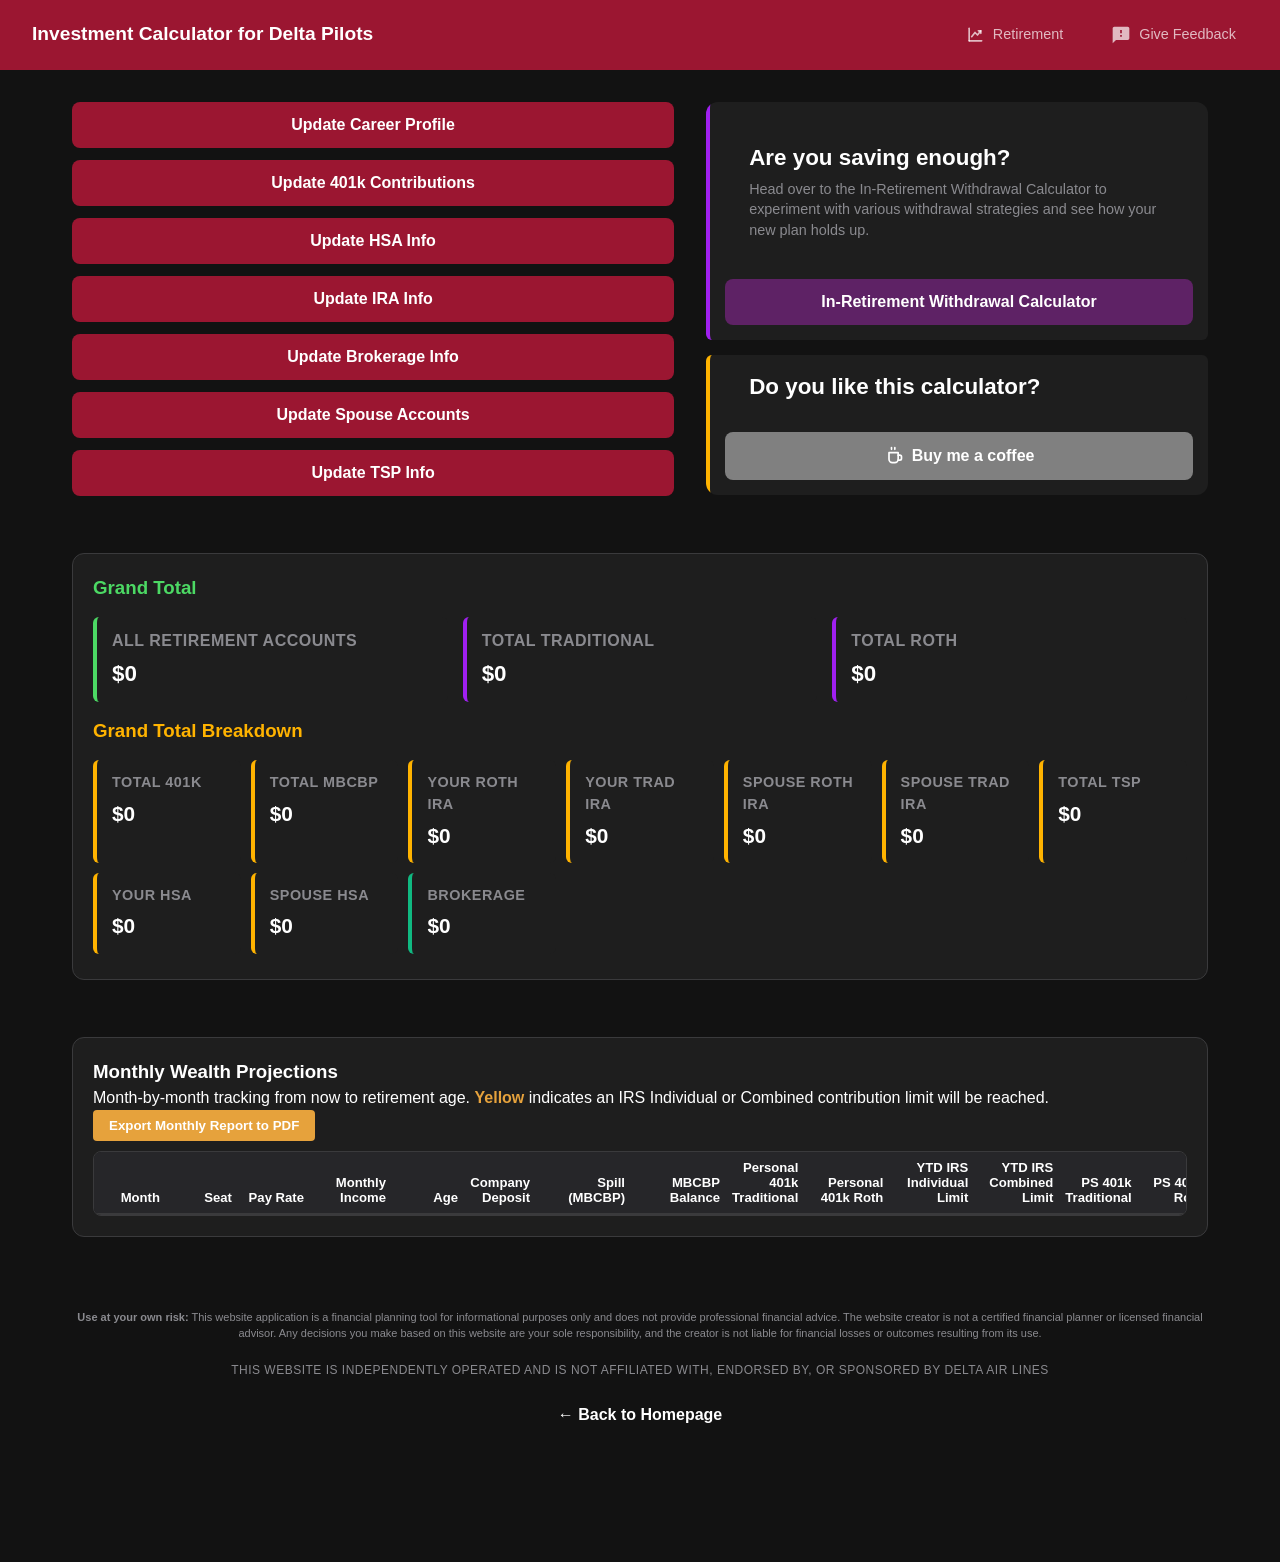
==== app.html @ 28e49094 "Add files via upload" ====
<!DOCTYPE html>
<!--When new year limits need updating, search "new year update" to find blocks needing the update-->
<html lang="en">
<head>
    <meta charset="UTF-8">
    <meta name="viewport" content="width=device-width, initial-scale=1.0">
    <title>Pilot Wealth Tool</title>
    <link rel="stylesheet" href="style.css">
    <link rel="manifest" href="manifest.json">
</head>
<body class="app-body">

    <!-- Top Navigation Bar -->
    <header class="top-nav">
        <div class="brand">Investment Calculator for Delta Pilots</div>
        <nav class="nav-links">
            <a href="app2.html" class="nav-item"> 
                <svg viewBox="0 0 24 24" width="20" height="20" fill="none" stroke="currentColor" stroke-width="2" stroke-linecap="round" stroke-linejoin="round">
                    <!-- Y Axis -->
                    <path d="M5 4v15" />
                    <!-- X Axis -->
                    <path d="M5 19h15" />
                    <!-- Upward Growth Arrow -->
                    <path d="M8 14l4-5 3 3 4-5" />
                    <path d="M16 7h3v3" />
                </svg> 
                <span>Retirement</span> 
            </a>

            <a href="javascript:void( window.open( 'https://form.jotform.com/261366475514057', 'blank', 'scrollbars=yes, toolbar=no, width=700, height=500' ) )" class="nav-item">
  <svg viewBox="0 0 24 24" width="20" height="20"><path d="M20 2H4c-1.1 0-1.99.9-1.99 2L2 22l4-4h14c1.1 0 2-.9 2-2V4c0-1.1-.9-2-2-2zm-7 12h-2v-2h2v2zm0-4h-2V6h2v4z" fill="currentColor"/></svg>
  <span>Give Feedback</span>
</a>

            
        </nav>
    </header>
<!-- Main Dashboard Engine --> 
<main class="dashboard-container"> 
    <section class="action-panel">
        <button class="menu-btn" data-target="careerForm">Update Career Profile</button>
        <button class="menu-btn" data-target="fortyOneKForm">Update 401k Contributions</button>
        <button class="menu-btn" data-target="hsaForm">Update HSA Info</button>
        <button class="menu-btn" data-target="iraForm">Update IRA Info</button>
        <button class="menu-btn" data-target="brokerageForm">Update Brokerage Info</button>
        <button class="menu-btn" data-target="spouseAccountsForm">Update Spouse Accounts</button>
        <button class="menu-btn" data-target="tspForm">Update TSP Info</button>
    </section>

        
<!-- Main Dashboard Engine Section -->
<section class="hero-banner2" style="background: transparent !important; padding: 0; box-shadow: none; border: none !important;"> 
    
    <!-- SECTION 1: In-Retirement Withdrawal Calculator --> 
    <div style="background: #1e1e1e; border-top: none !important; border-bottom: none !important; border-right: none !important; border-left: 4px solid #A020F0; padding: 15px; border-radius: 6px; box-shadow: none;"> 
        <div class="hero-text"> 
            <h1 style="margin: 0 0 5px 0; font-size: 1.4rem; font-weight: 700; color: #fff;">Are you saving enough?</h1> 
            <p style="margin: 0 0 15px 0; font-size: 0.9rem; color: #8a8a8f; line-height: 1.4;">Head over to the In-Retirement Withdrawal Calculator to experiment with various withdrawal strategies and see how your new plan holds up.</p> 
        </div> 
        <button class="menu-btn secondary-btn" data-target="Modal" onclick="window.location.href='app2.html';" style="width: 100%; text-align: center;"> 
            In-Retirement Withdrawal Calculator 
        </button> 
    </div> 

    <!-- Clean spacer element --> 
    <div style="height: 15px; background: transparent; border: none !important;"></div> 

    <!-- SECTION 2: Laptop & iPad Only Section (Venmo Content Button Display Panel) --> 
    <div class="desktop-only-section" style="background: #1e1e1e; border-top: none !important; border-bottom: none !important; border-right: none !important; border-left: 4px solid #ffb300; padding: 15px; border-radius: 6px; box-shadow: none; margin: 0;"> 
    <div class="hero-text" style="margin-top: 0 !important; padding-top: 0 !important;">
            <h1 style="margin: 0 0 5px 0; font-size: 1.4rem; font-weight: 700; color: #fff;">Do you like this calculator?</h1> 
        </div> 
        <!-- Trigger Button --> 
        <button class="menu-btn third-btn" data-target="venmoModal" style="width: 100%; text-align: center; display: inline-flex; align-items: center; justify-content: center; gap: 8px;"> 
            <!-- Coffee Cup SVG Icon --> 
            <svg viewBox="0 0 24 24" width="20" height="20" fill="none" stroke="currentColor" stroke-width="2" stroke-linecap="round" stroke-linejoin="round" style="display: block; flex-shrink: 0;"> 
                <path d="M17 8H6v8a4 4 0 0 0 4 4h3a4 4 0 0 0 4-4V8z" /> 
                <path d="M17 11h2a2 2 0 0 1 2 2v2a2 2 0 0 1-2 2h-2" /> 
                <path d="M9 2v2" /> 
                <path d="M13 2v2" /> 
            </svg> 
            <span>Buy me a coffee</span> 
        </button> 
    </div>

</section> <!-- This clean wrapper element terminates your main hero-banner2 structure safely -->


<!-- ========================================== -->
<!-- GLOBAL MODAL POPUP WINDOW STAGES           -->
<!-- ========================================== -->
<!-- 1. The Outer Dimming Overlay Backdrop Layer -->
<div class="nested-modal-overlay" style="position: fixed; top: 0; left: 0; width: 100vw; height: 100vh; background: rgba(0,0,0,0.75); z-index: 99999; display: flex; align-items: center; justify-content: center; pointer-events: none;"> 
    
    <!-- 2. The Inner Content Card Box (ID placed here handles centering perfectly) -->
    <div id="venmoModal" class="nested-modal-box modal-window" style="margin: auto; max-width: 340px; width: 90%; box-sizing: border-box; background: #1e1e1e !important; border: 1px solid #3a3a3c !important; padding: 20px; border-radius: 12px; box-shadow: 0 10px 30px rgba(0,0,0,0.6); pointer-events: auto; display: none;"> 
        
        <!-- Header Text --> 
        <p style="color: #ffffff; font-size: 15px; line-height: 1.4; margin: 0 0 15px 0; font-family: Arial, sans-serif; text-align: center;"> 
            If you feel so inclined, feel free to buy me a coffee to support the costs of maintaining this site. 
        </p> 
        
        <!-- Venmo QR Code Image --> 
        <img src="images/venmo-qr.jpg" alt="Venmo QR Code" style="width: 100%; max-width: 220px; border-radius: 6px; height: auto; display: block; margin: 0 auto 15px auto;"> 
        
        <!-- Close Button --> 
        <button class="nested-modal-close-btn cancel-btn" style="margin: 5px auto 0 auto; display: block; background: #3a3a3c; color: #fff; border: none; padding: 8px 24px; border-radius: 6px; cursor: pointer; font-weight: 600;"> 
            Close 
        </button> 
        
    </div>
</div>

<!-- MULTI-YEAR HORIZON FORECAST DISPLAY MATRIX -->
<section id="grandSummaryDashboardPanel" class="summary-table-section" style="display: block;">
    <!-- RETIREMENT INSIGHT TARGET SUMMARY METRICS PANEL -->
    <div id="retirementInsightCardGrid" style="display: flex; flex-direction: column; gap: 15px;">
        
        <div class="summary-table-header-strip">
            <h3 style="color: #4cd964;">Grand Total</h3>
        </div>
        
        <!-- TOP ROW CONTAINER: Controlled by the style classes above -->
        <div class="responsive-top-grid">
            
            <!-- 1. Grand Total -->
            <div class="all-accounts-card metric-card" style="background: #1e1e1e; border-left: 4px solid #4cd964; padding: 12px 15px; border-radius: 6px;">
                <div style="font-size: 1.00rem; color: #8a8a8f; text-transform: uppercase; font-weight: 600; letter-spacing: 0.5px;">All Retirement Accounts</div>
                <div id="tileGrandCombined" style="font-size: 1.4rem; font-weight: 700; color: #fff; margin-top: 4px;">$0</div>
            </div>
            
            <!-- 2. Total Traditional -->
            <div class="metric-card" style="background: #1e1e1e; border-left: 4px solid #A020F0; padding: 12px 15px; border-radius: 6px;">
                <div style="font-size: 1.00rem; color: #8a8a8f; text-transform: uppercase; font-weight: 600; letter-spacing: 0.5px;">Total Traditional</div>
                <div id="tileGrandTrad" style="font-size: 1.4rem; font-weight: 700; color: #fff; margin-top: 4px;">$0</div>
            </div>

            <!-- 3. Total Roth -->
            <div class="metric-card" style="background: #1e1e1e; border-left: 4px solid #A020F0; padding: 12px 15px; border-radius: 6px;">
                <div style="font-size: 1.00rem; color: #8a8a8f; text-transform: uppercase; font-weight: 600; letter-spacing: 0.5px;">Total Roth</div>
                <div id="tileGrandRoth" style="font-size: 1.4rem; font-weight: 700; color: #fff; margin-top: 4px;">$0</div>
            </div>
        </div>

        <div class="summary-table-header-strip">
        <h3 style="color: #ffb300;">Grand Total Breakdown</h3>
        </div>
        <!-- BOTTOM ROW CONTAINER: Updated to beautifully flow all 10 account breakdown boxes -->
        <div style="display: grid; grid-template-columns: repeat(auto-fit, minmax(130px, 1fr)); gap: 10px; margin-bottom: 5px;">
        <!-- Total 401k -->
        <div class="metric-card" style="background: #1e1e1e; border-left: 4px solid #ffb300; padding: 12px 15px; border-radius: 6px;">
            <div style="font-size: 0.90rem; color: #8a8a8f; text-transform: uppercase; font-weight: 600; letter-spacing: 0.5px;">Total 401k</div>
            <div id="tileCombined401k" style="font-size: 1.3rem; font-weight: 700; color: #fff; margin-top: 4px;">$0</div>
        </div>
        <!-- Total MBCBP -->
        <div class="metric-card" style="background: #1e1e1e; border-left: 4px solid #ffb300; padding: 12px 15px; border-radius: 6px;">
            <div style="font-size: 0.90rem; color: #8a8a8f; text-transform: uppercase; font-weight: 600; letter-spacing: 0.5px;">Total MBCBP</div>
            <div id="tileMBCBPBal" style="font-size: 1.3rem; font-weight: 700; color: #fff; margin-top: 4px;">$0</div>
        </div>
        <!-- Total Roth IRA -->
        <div class="metric-card" style="background: #1e1e1e; border-left: 4px solid #ffb300; padding: 12px 15px; border-radius: 6px;">
            <div style="font-size: 0.90rem; color: #8a8a8f; text-transform: uppercase; font-weight: 600; letter-spacing: 0.5px;">Your Roth IRA</div>
            <div id="tileRothIRA" style="font-size: 1.3rem; font-weight: 700; color: #fff; margin-top: 4px;">$0</div>
        </div>
        <!-- Total Traditional IRA -->
        <div class="metric-card" style="background: #1e1e1e; border-left: 4px solid #ffb300; padding: 12px 15px; border-radius: 6px;">
            <div style="font-size: 0.90rem; color: #8a8a8f; text-transform: uppercase; font-weight: 600; letter-spacing: 0.5px;">Your Trad IRA</div>
            <div id="tilePilotTradIRA" style="font-size: 1.3rem; font-weight: 700; color: #fff; margin-top: 4px;">$0</div>
        </div>
        <!-- Total Spouse Roth IRA -->
        <div class="metric-card" style="background: #1e1e1e; border-left: 4px solid #ffb300; padding: 12px 15px; border-radius: 6px;">
            <div style="font-size: 0.90rem; color: #8a8a8f; text-transform: uppercase; font-weight: 600; letter-spacing: 0.5px;">Spouse Roth IRA</div>
            <div id="tileSpouseRothIRA" style="font-size: 1.3rem; font-weight: 700; color: #fff; margin-top: 4px;">$0</div>
        </div>
        <!-- Total Spouse Traditional IRA -->
        <div class="metric-card" style="background: #1e1e1e; border-left: 4px solid #ffb300; padding: 12px 15px; border-radius: 6px;">
            <div style="font-size: 0.90rem; color: #8a8a8f; text-transform: uppercase; font-weight: 600; letter-spacing: 0.5px;">Spouse Trad IRA</div>
            <div id="tileSpouseTradIRA" style="font-size: 1.3rem; font-weight: 700; color: #fff; margin-top: 4px;">$0</div>
        </div>
        <!-- Total TSP -->
        <div class="metric-card" style="background: #1e1e1e; border-left: 4px solid #ffb300; padding: 12px 15px; border-radius: 6px;">
            <div style="font-size: 0.90rem; color: #8a8a8f; text-transform: uppercase; font-weight: 600; letter-spacing: 0.5px;">Total TSP</div>
            <div id="tileTSPTotal" style="font-size: 1.3rem; font-weight: 700; color: #fff; margin-top: 4px;">$0</div>
        </div>
        <!-- Total Pilot HSA -->
        <div class="metric-card" style="background: #1e1e1e; border-left: 4px solid #ffb300; padding: 12px 15px; border-radius: 6px;">
            <div style="font-size: 0.90rem; color: #8a8a8f; text-transform: uppercase; font-weight: 600; letter-spacing: 0.5px;">Your HSA</div>
            <div id="tilePilotHSA" style="font-size: 1.3rem; font-weight: 700; color: #fff; margin-top: 4px;">$0</div>
        </div>
        <!-- Total Spouse HSA -->
        <div class="metric-card" style="background: #1e1e1e; border-left: 4px solid #ffb300; padding: 12px 15px; border-radius: 6px;">
            <div style="font-size: 0.90rem; color: #8a8a8f; text-transform: uppercase; font-weight: 600; letter-spacing: 0.5px;">Spouse HSA</div>
            <div id="tileSpouseHSA" style="font-size: 1.3rem; font-weight: 700; color: #fff; margin-top: 4px;">$0</div>
        </div>
        <!-- Total Standalone Brokerage -->
        <div class="metric-card" style="background: #1e1e1e; border-left: 4px solid #10B981; padding: 12px 15px; border-radius: 6px;">
            <div style="font-size: 0.90rem; color: #8a8a8f; text-transform: uppercase; font-weight: 600; letter-spacing: 0.5px;">Brokerage</div>
            <div id="tileBrokerageBal" style="font-size: 1.3rem; font-weight: 700; color: #fff; margin-top: 4px;">$0</div>
        </div>
        </div>
     </div>
</section>




<section id="monthlyWealthDashboardSection" class="summary-table-section" style="display: block;"> 
  <div class="summary-table-header-strip"> 
    <h3>Monthly Wealth Projections</h3> 
    <p>Month-by-month tracking from now to retirement age. <span style="color: #e6a23c; font-weight: bold;">Yellow</span> indicates an IRS Individual or Combined contribution limit will be reached.</p> 
    <!-- 🌟 Cleaned print action button targeting only this specific component block -->
    <button onclick="printDashboardSection('monthlyWealthDashboardSection')" class="no-print" style="padding: 8px 16px; background-color: #e6a23c; color: white; border: none; border-radius: 4px; cursor: pointer; font-weight: bold; margin-bottom: 10px;">
        Export Monthly Report to PDF
    </button>
  </div> 
  
  <div class="summary-grid-viewport-wrapper"> 
    <table id="grandProjectionsLedgerTable"> 
      <thead> 
        <tr>
          <th class="sticky-col-header">Month</th>
          <th>Seat</th>
          <th>Pay Rate</th>
          <th>Monthly Income</th>
          <th>Age</th>
          <th id="thCompanyDC">Company Deposit</th>
          <th id="thF1kSpill" class="mbcbp-header">Spill (MBCBP)</th>
          <th id="thMBCBPBal" class="mbcbp-header">MBCBP Balance</th>
          <th id="thPersonalTrad">Personal 401k Traditional</th>
          <th id="thPersonalRoth">Personal 401k Roth</th>
          <th id="thYtdIndividual">YTD IRS Individual Limit</th>
          <th id="thYtdCombined">YTD IRS Combined Limit</th>
          <th id="thPsTrad">PS 401k Traditional</th>
          <th id="thPsRoth">PS 401k Roth</th>
          <th id="th401a">401(a)</th>
          <th id="thCombined401k">401k Balance</th>
          <th id="thPilotHsa">HSA Balance</th>
          <th id="thTSP">Total TSP Balance</th>
          <th id="thPilotRoth">Pilot Roth IRA</th>
          <th id="thPilotTradIra">Pilot Traditional IRA</th>
          <th id="thBrokerage">Brokerage Balance</th>
          <th id="thSpouseRoth">Spouse Roth IRA</th>
          <th id="thSpouseTrad">Spouse Traditional IRA</th>
          <th id="thSpouseHsa">Spouse HSA</th>
          <th id="thGrandTrad">Grand Total Traditional</th>
          <th id="thGrandRoth">Grand Total Roth</th>
          <th id="thGrandCombined">Grand Total Combined</th>
        </tr>
      </thead> 
      <tbody id="grandProjectionsTableBody"> 
        <!-- Calculated ledger entries are injected here dynamically by app.js --> 
      </tbody> 
    </table> 
  </div> 
</section>
    </main>

<div style="display: flex; flex-direction: column; align-items: center; justify-content: center; text-align: center; margin: 40px auto 20px auto; padding: 0 20px 90px 20px; max-width: 1200px; box-sizing: border-box; font-family: -apple-system, BlinkMacSystemFont, 'Segoe UI', Roboto, Helvetica, Arial, sans-serif; width: 100%;">

    <!-- 1. BACK TO HOMEPAGE LINK -->
    

    <!-- 2. FINANCIAL DISCLAIMER SUBTEXT -->
    <p style="
        margin: 0 0 20px 0; 
        font-size: 11px; 
        color: #8a8a8f; 
        line-height: 1.5;
        font-weight: 400;
    ">
        <strong>Use at your own risk:</strong> This website application is a financial planning tool for informational purposes only and does not provide professional financial advice. The website creator is not a certified financial planner or licensed financial advisor. Any decisions you make based on this website are your sole responsibility, and the creator is not liable for financial losses or outcomes resulting from its use.
    </p>

    <!-- 3. INDEPENDENT OPERATION NOTICE -->
    <h3 style="
        margin: 0; 
        font-size: 12px; 
        color: #8a8a8f; 
        line-height: 1.4;
        font-weight: 500;
        text-transform: uppercase;
        letter-spacing: 0.5px;
    ">
        This website is independently operated and is not affiliated with, endorsed by, or sponsored by Delta Air Lines
    </h3>
    <br>
    <a href="index.html" style="
        color: #ffffff; 
        text-decoration: none; 
        font-size: 16px; 
        font-weight: 600;
        margin-bottom: 25px;
        transition: opacity 0.2s ease;
    " onmouseover="this.style.opacity='0.8'" onmouseout="this.style.opacity='1'">
        &larr; Back to Homepage
    </a>
</div>


    <!-- Contextual Bottom Navigation Bar (Visible on Mobile viewports only) -->
    <footer class="bottom-nav"> 
    <a href="app2.html" class="nav-item active"> 
    <svg viewBox="0 0 24 24" width="20" height="20" fill="none" stroke="currentColor" stroke-width="2" stroke-linecap="round" stroke-linejoin="round">
        <!-- Y Axis -->
        <path d="M5 4v15" />
        <!-- X Axis -->
        <path d="M5 19h15" />
        <!-- Upward Growth Arrow -->
        <path d="M8 14l4-5 3 3 4-5" />
        <path d="M16 7h3v3" />
    </svg> 
    <span>Retirement</span> 
</a>

    <!-- Venmo Deep Link Action Button --> 
     <a href="venmo://paycharge?txn=pay&recipients=pilotwealthcalculator" 
       onclick="window.location.href='https://venmo.com/pilotwealthcalculator'; return false;" class="nav-item">
    <svg viewBox="0 0 24 24" width="20" height="20" fill="none" stroke="currentColor" stroke-width="2" stroke-linecap="round" stroke-linejoin="round">
        <path d="M17 8H6v8a4 4 0 0 0 4 4h3a4 4 0 0 0 4-4V8z" />
        <path d="M17 11h2a2 2 0 0 1 2 2v2a2 2 0 0 1-2 2h-2" />
        <path d="M9 2v2" />
        <path d="M13 2v2" />
    </svg>
    <span>Buy me a coffee</span>
</a> 


    <a href="javascript:void( window.open( 'https://form.jotform.com/261366475514057', 'blank', 'scrollbars=yes, toolbar=no, width=700, height=500' ) )" class="nav-item"> 
        <svg viewBox="0 0 24 24" width="20" height="20"><path d="M20 2H4c-1.1 0-1.99.9-1.99 2L2 22l4-4h14c1.1 0 2-.9 2-2V4c0-1.1-.9-2-2-2zm-7 12h-2v-2h2v2zm0-4h-2V6h2v4z" fill="currentColor"/></svg> 
        <span>Give Feedback</span> 
    </a> 
</footer>




    <!-- Overlay Layer Component for Popups/Modals -->
    <div id="modalOverlay" class="modal-overlay">
        
        <!-- A. CAREER DATA ENTRY FORM WINDOW -->
<div id="careerForm" class="modal-window" style="display: none;">
    <div class="modal-header">
        <h2>Career Data</h2>
    </div>
    <form class="modal-form">
  <div class="form-group"> 
    <label>Birth Date <span class="req">Required</span></label> 
    <div class="input-wrapper"> 
      <input type="date" id="birthDate" value="1979-01-01" required> 
    </div> 
  </div> 
  <div class="form-group"> 
    <label>Hire Date <span class="req">Required</span></label> 
    <div class="input-wrapper"> 
      <input type="date" id="hireDate" value="2017-01-01" required> 
    </div> 
  </div> 
  <div class="form-group"> 
    <label>Retirement Date Strategy <span class="req">Required</span></label> 
    <div class="input-wrapper select-arrow"> 
      <select id="retirementStrategy" required> 
        <option value="By Age" selected>By Age</option> 
        <option value="By Date">By Date</option> 
      </select> 
    </div> 
  </div> 
  <div class="form-group" id="retirementAgeGroup"> 
    <label>Retirement Age Milestone <span class="req">Required</span></label> 
    <div class="input-wrapper select-arrow"> 
      <select id="retirementAge"> 
        <option value="50">50</option> 
        <option value="51">51</option> 
        <option value="52">52</option> 
        <option value="53">53</option> 
        <option value="54">54</option> 
        <option value="55">55</option> 
        <option value="56">56</option> 
        <option value="57">57</option> 
        <option value="58">58</option> 
        <option value="59">59</option> 
        <option value="60">60</option> 
        <option value="61">61</option> 
        <option value="62">62</option> 
        <option value="63">63</option> 
        <option value="64">64</option> 
        <option value="65" selected>65</option> 
      </select> 
    </div> 
  </div> 
  <div class="form-group" id="retirementDateGroup" style="display: none;"> 
    <label>Custom Target Retirement Date <span class="req">Required</span></label> 
    <div class="input-wrapper"> 
      <input type="date" id="retirementCustomDate"> 
    </div> 
  </div> 
  <!-- CURRENT SEAT & HOURS SELECTOR ARRAY --> 
  <div>
   <div style="font-weight: 600; font-size: 1.0rem; color: #F59E0B; text-align: center; margin-bottom: 1px; padding-bottom: 0;">Your current category</div>
                <div style="color: var(--text-muted); font-size: 0.8rem; text-align: center; margin-top: 1px; margin-bottom: 12px; padding-top:0;">Defined by contract pay tables</div>
                    </div>
  <div class="form-group"> 
    <label>Current Aircraft Seat <span class="req">Required</span></label> 
    <div class="input-wrapper select-arrow"> 
      <select id="aircraftSeat" required> 
        <optgroup label="Airbus A350"> 
          <option value="350A">350 Captain</option> 
          <option value="350B">350 First Officer</option> 
        </optgroup> 
        <optgroup label="Airbus A330"> 
          <option value="330A">330 Captain</option> 
          <option value="330B">330 First Officer</option> 
        </optgroup> 
        <optgroup label="Boeing 767-400"> 
          <option value="764A">764 Captain</option> 
          <option value="764B">764 First Officer</option> 
        </optgroup> 
        <optgroup label="Boeing 767-300"> 
          <option value="763A">7ER Captain</option> 
          <option value="763B">7ER First Officer</option> 
        </optgroup> 
        <optgroup label="Airbus A321 NEO"> 
          <option value="32NA">32N Captain</option> 
          <option value="32NB">32N First Officer</option> 
        </optgroup> 
        <optgroup label="Airbus A321"> 
          <option value="321A">321 Captain</option> 
          <option value="321B">321 First Officer</option> 
        </optgroup> 
        <optgroup label="Airbus A320"> 
          <option value="320A">320 Captain</option> 
          <option value="320B" selected>320 First Officer</option> 
        </optgroup> 
        <optgroup label="Boeing 737-900"> 
          <option value="739A">739 Captain</option> 
          <option value="739B">739 First Officer</option> 
        </optgroup> 
        <optgroup label="Boeing 737-800"> 
          <option value="738A">738 Captain</option> 
          <option value="738B">738 First Officer</option> 
        </optgroup> 
        <optgroup label="Airbus A220-300"> 
          <option value="223A">223 Captain</option> 
          <option value="223B">223 First Officer</option> 
        </optgroup> 
        <optgroup label="Airbus A220-100"> 
          <option value="221A">221 Captain</option> 
          <option value="221B">221 First Officer</option> 
        </optgroup> 
        <optgroup label="Boeing 717"> 
          <option value="717A">717 Captain</option> 
          <option value="717B">717 First Officer</option> 
        </optgroup> 
        <optgroup label="Boeing 777"> 
          <option value="777A">777 Captain</option> 
          <option value="777B">777 First Officer</option> 
        </optgroup> 
      </select> 
    </div> 
  </div>
  <!-- FIXED: Removed duplicate hoursPerMonth raw numeric input wrapper entirely from this panel view -->
  <div class="form-group"> 
    <label>Hours Per Month <span class="req">Required</span></label> 
    <div class="input-wrapper select-arrow"> 
      <select id="hoursPerMonth" required> 
        <option value="44">44 Hours</option> <option value="45">45 Hours</option> 
        <option value="46">46 Hours</option> <option value="47">47 Hours</option> 
        <option value="48">48 Hours</option> <option value="49">49 Hours</option> 
        <option value="50">50 Hours</option> <option value="51">51 Hours</option> 
        <option value="52">52 Hours</option> <option value="53">53 Hours</option> 
        <option value="54">54 Hours</option> <option value="55">55 Hours</option> 
        <option value="56">56 Hours</option> <option value="57">57 Hours</option> 
        <option value="58">58 Hours</option> <option value="59">59 Hours</option>  
        <option value="60">60 Hours</option> <option value="61">61 Hours</option> 
        <option value="62">62 Hours</option><option value="63">63 Hours</option> 
        <option value="64">64 Hours</option> <option value="65">65 Hours</option> 
        <option value="66">66 Hours</option> <option value="67">67 Hours</option> 
        <option value="68">68 Hours</option> <option value="69">69 Hours</option> 
        <option value="70">70 Hours</option> <option value="71">71 Hours</option> 
        <option value="72" selected>72 Hours</option> 
        <option value="73">73 Hours</option> <option value="74">74 Hours</option> 
        <option value="75">75 Hours</option> <option value="76">76 Hours</option> 
        <option value="77">77 Hours</option> <option value="78">78 Hours</option> 
        <option value="79">79 Hours</option> <option value="80">80 Hours</option> 
        <option value="81">81 Hours</option> <option value="82">82 Hours</option> 
        <option value="83">83 Hours</option> <option value="84">84 Hours</option> 
        <option value="85">85 Hours</option> <option value="86">86 Hours</option> 
        <option value="87">87 Hours</option> <option value="88">88 Hours</option> 
        <option value="89">89 Hours</option> <option value="90">90 Hours</option> 
        <option value="95">95 Hours</option> <option value="100">100 Hours</option> 
      </select> 
    </div> 
  </div>

  <!-- START: NEW STEP 1 ADDITION -->
  <!-- Centered Toggle Switch Row -->
  <div class="form-group toggle-group" style="display: flex; justify-content: center; align-items: center; padding: 10px 0; margin-top: 10px;">
    <span style="font-weight: 600; font-size: 1.0rem; margin-right: 12px; color: #3B82F6; text-align: center;">Want to vary your hours worked per month by age?</span>
    <label class="switch-toggle"> 
      <input type="checkbox" id="varyHoursByAgeToggle"> 
      <span class="slider-round"></span> 
    </label> 
  </div>

  <!-- Dynamic Variable Hours Table Wrapper -->
  <div id="variableHoursTableGroup" style="display: none; flex-direction: column; gap: 0.75rem; margin-bottom: 15px; background: rgba(255,255,255,0.03); padding: 12px; border-radius: 6px;">
    <div style="font-size: 0.85rem; color: #8a8a8f; text-align: center; margin-bottom: 5px;">Specify milestone age and new monthly hours:</div>
    
    <table style="width: 100%; border-collapse: collapse; color: #fff;">
      <thead>
        <tr style=" font-size: 0.85rem; color: #8a8a8f;">
          <th style="padding: 6px; text-align: left; width: 50%;">At Milestone Age</th>
          <th style="padding: 6px; text-align: left; width: 50%;">Change Hours To</th>
        </tr>
      </thead>
      <tbody>
        <!-- Row 1 -->
        <tr>
          <td style="padding: 6px 4px;">
            <div class="input-wrapper select-arrow">
              <select id="varHoursAge1">
                <option value="" selected>-- Select Age --</option>
                <option value="50">Age 50</option><option value="51">Age 51</option><option value="52">Age 52</option><option value="53">Age 53</option><option value="54">Age 54</option>
                <option value="55">Age 55</option><option value="56">Age 56</option><option value="57">Age 57</option><option value="58">Age 58</option><option value="59">Age 59</option>
                <option value="60">Age 60</option><option value="61">Age 61</option><option value="62">Age 62</option><option value="63">Age 63</option><option value="64">Age 64</option>
                <option value="65">Age 65</option>
              </select>
            </div>
          </td>
          <td style="padding: 6px 4px;">
            <div class="input-wrapper select-arrow">
              <select id="varHoursAmt1">
                <option value="44">44 Hours</option> <option value="45">45 Hours</option> 
        <option value="46">46 Hours</option> <option value="47">47 Hours</option> 
        <option value="48">48 Hours</option> <option value="49">49 Hours</option> 
        <option value="50">50 Hours</option> <option value="51">51 Hours</option> 
        <option value="52">52 Hours</option> <option value="53">53 Hours</option> 
        <option value="54">54 Hours</option> <option value="55">55 Hours</option> 
        <option value="56">56 Hours</option> <option value="57">57 Hours</option> 
        <option value="58">58 Hours</option> <option value="59">59 Hours</option>  
        <option value="60">60 Hours</option> <option value="61">61 Hours</option> 
        <option value="62">62 Hours</option><option value="63">63 Hours</option> 
        <option value="64">64 Hours</option> <option value="65">65 Hours</option> 
        <option value="66">66 Hours</option> <option value="67">67 Hours</option> 
        <option value="68">68 Hours</option> <option value="69">69 Hours</option> 
        <option value="70">70 Hours</option> <option value="71">71 Hours</option> 
        <option value="72" selected>72 Hours</option> 
        <option value="73">73 Hours</option> <option value="74">74 Hours</option> 
        <option value="75">75 Hours</option> <option value="76">76 Hours</option> 
        <option value="77">77 Hours</option> <option value="78">78 Hours</option> 
        <option value="79">79 Hours</option> <option value="80">80 Hours</option> 
        <option value="81">81 Hours</option> <option value="82">82 Hours</option> 
        <option value="83">83 Hours</option> <option value="84">84 Hours</option> 
        <option value="85">85 Hours</option> <option value="86">86 Hours</option> 
        <option value="87">87 Hours</option> <option value="88">88 Hours</option> 
        <option value="89">89 Hours</option> <option value="90">90 Hours</option> 
        <option value="95">95 Hours</option> <option value="100">100 Hours</option> 
              </select>
            </div>
          </td>
        </tr>
        <!-- Row 2 -->
        <tr>
          <td style="padding: 6px 4px;">
            <div class="input-wrapper select-arrow">
              <select id="varHoursAge2">
                <option value="" selected>-- Select Age --</option>
                <option value="50">Age 50</option><option value="51">Age 51</option><option value="52">Age 52</option><option value="53">Age 53</option><option value="54">Age 54</option>
                <option value="55">Age 55</option><option value="56">Age 56</option><option value="57">Age 57</option><option value="58">Age 58</option><option value="59">Age 59</option>
                <option value="60">Age 60</option><option value="61">Age 61</option><option value="62">Age 62</option><option value="63">Age 63</option><option value="64">Age 64</option>
                <option value="65">Age 65</option>
              </select>
            </div>
          </td>
          <td style="padding: 6px 4px;">
            <div class="input-wrapper select-arrow">
              <select id="varHoursAmt2">
                <option value="44">44 Hours</option> <option value="45">45 Hours</option> 
        <option value="46">46 Hours</option> <option value="47">47 Hours</option> 
        <option value="48">48 Hours</option> <option value="49">49 Hours</option> 
        <option value="50">50 Hours</option> <option value="51">51 Hours</option> 
        <option value="52">52 Hours</option> <option value="53">53 Hours</option> 
        <option value="54">54 Hours</option> <option value="55">55 Hours</option> 
        <option value="56">56 Hours</option> <option value="57">57 Hours</option> 
        <option value="58">58 Hours</option> <option value="59">59 Hours</option>  
        <option value="60">60 Hours</option> <option value="61">61 Hours</option> 
        <option value="62">62 Hours</option><option value="63">63 Hours</option> 
        <option value="64">64 Hours</option> <option value="65">65 Hours</option> 
        <option value="66">66 Hours</option> <option value="67">67 Hours</option> 
        <option value="68">68 Hours</option> <option value="69">69 Hours</option> 
        <option value="70">70 Hours</option> <option value="71">71 Hours</option> 
        <option value="72" selected>72 Hours</option> 
        <option value="73">73 Hours</option> <option value="74">74 Hours</option> 
        <option value="75">75 Hours</option> <option value="76">76 Hours</option> 
        <option value="77">77 Hours</option> <option value="78">78 Hours</option> 
        <option value="79">79 Hours</option> <option value="80">80 Hours</option> 
        <option value="81">81 Hours</option> <option value="82">82 Hours</option> 
        <option value="83">83 Hours</option> <option value="84">84 Hours</option> 
        <option value="85">85 Hours</option> <option value="86">86 Hours</option> 
        <option value="87">87 Hours</option> <option value="88">88 Hours</option> 
        <option value="89">89 Hours</option> <option value="90">90 Hours</option> 
        <option value="95">95 Hours</option> <option value="100">100 Hours</option> 
              </select>
            </div>
          </td>
        </tr>
        <!-- Row 3 -->
        <tr>
          <td style="padding: 6px 4px;">
            <div class="input-wrapper select-arrow">
              <select id="varHoursAge3">
                <option value="" selected>-- Select Age --</option>
                <option value="50">Age 50</option><option value="51">Age 51</option><option value="52">Age 52</option><option value="53">Age 53</option><option value="54">Age 54</option>
                <option value="55">Age 55</option><option value="56">Age 56</option><option value="57">Age 57</option><option value="58">Age 58</option><option value="59">Age 59</option>
                <option value="60">Age 60</option><option value="61">Age 61</option><option value="62">Age 62</option><option value="63">Age 63</option><option value="64">Age 64</option>
                <option value="65">Age 65</option>
              </select>
            </div>
          </td>
          <td style="padding: 6px 4px;">
            <div class="input-wrapper select-arrow">
              <select id="varHoursAmt3">
                <option value="44">44 Hours</option> <option value="45">45 Hours</option> 
        <option value="46">46 Hours</option> <option value="47">47 Hours</option> 
        <option value="48">48 Hours</option> <option value="49">49 Hours</option> 
        <option value="50">50 Hours</option> <option value="51">51 Hours</option> 
        <option value="52">52 Hours</option> <option value="53">53 Hours</option> 
        <option value="54">54 Hours</option> <option value="55">55 Hours</option> 
        <option value="56">56 Hours</option> <option value="57">57 Hours</option> 
        <option value="58">58 Hours</option> <option value="59">59 Hours</option>  
        <option value="60">60 Hours</option> <option value="61">61 Hours</option> 
        <option value="62">62 Hours</option><option value="63">63 Hours</option> 
        <option value="64">64 Hours</option> <option value="65">65 Hours</option> 
        <option value="66">66 Hours</option> <option value="67">67 Hours</option> 
        <option value="68">68 Hours</option> <option value="69">69 Hours</option> 
        <option value="70">70 Hours</option> <option value="71">71 Hours</option> 
        <option value="72" selected>72 Hours</option> 
        <option value="73">73 Hours</option> <option value="74">74 Hours</option> 
        <option value="75">75 Hours</option> <option value="76">76 Hours</option> 
        <option value="77">77 Hours</option> <option value="78">78 Hours</option> 
        <option value="79">79 Hours</option> <option value="80">80 Hours</option> 
        <option value="81">81 Hours</option> <option value="82">82 Hours</option> 
        <option value="83">83 Hours</option> <option value="84">84 Hours</option> 
        <option value="85">85 Hours</option> <option value="86">86 Hours</option> 
        <option value="87">87 Hours</option> <option value="88">88 Hours</option> 
        <option value="89">89 Hours</option> <option value="90">90 Hours</option> 
        <option value="95">95 Hours</option> <option value="100">100 Hours</option> 
              </select>
            </div>
          </td>
        </tr>
      </tbody>
    </table>
  </div>
  <!-- END: NEW STEP 1 ADDITION -->

        <!-- === REPLACE YOUR SEAT CHANGES BLOCK ENTIRELY WITH THIS === -->
        <div class="form-group toggle-group" style="display: flex; justify-content: center; align-items: center; padding: 10px 0; margin-top: 15px; border-top: 1px solid rgba(255,255,255,0.05);">
            <span style="font-weight: 600; font-size: 1.0rem; margin-right: 12px; color: #10B981; text-align: center;">Plan to change aircraft? Upgrade?</span>
            <label class="switch-toggle"> 
                <input type="checkbox" id="planSeatChangesToggle"> 
                <span class="slider-round"></span> 
            </label> 
        </div>

        <!-- Dynamic Aircraft Upgrades & Conversions Container Wrapper -->
        <div id="aircraftUpgradeGroup" style="display: none; flex-direction: column; gap: 1.0rem; margin-bottom: 15px; background: rgba(255,255,255,0.03); padding: 14px; border-radius: 6px;">
            <div style="font-size: 0.85rem; color: #8a8a8f; text-align: center; margin-bottom: 5px;">Specify your future fleet conversions and estimated dates:</div>
            
            <!-- SECOND SEAT -->
                        <!-- === REPLACE YOUR SECOND SEAT BLOCK WITH THIS === -->
            <div class="form-group">
                <label>Second Seat</label>
                <div class="input-wrapper select-arrow">
                    <select id="secondSeat">
                        <!-- NEW: Blank Default Option -->
                        <option value="" selected>-- None selected --</option>
                        
                        <optgroup label="Airbus A350"><option value="350A">350 Captain</option><option value="350B">350 First Officer</option></optgroup>
                        <optgroup label="Airbus A330"><option value="330A">330 Captain</option><option value="330B">330 First Officer</option></optgroup>
                        <optgroup label="Boeing 767-400"><option value="764A">764 Captain</option><option value="764B">764 First Officer</option></optgroup>
                        <optgroup label="Boeing 767-300"><option value="763A">7ER Captain</option><option value="763B">7ER First Officer</option></optgroup>
                        <optgroup label="Airbus A321 NEO"><option value="32NA">32N Captain</option><option value="32NB">32N First Officer</option></optgroup>
                        <optgroup label="Airbus A321"><option value="321A">321 Captain</option><option value="321B">321 First Officer</option></optgroup>
                        
                        <!-- REMOVED: "selected" attribute from 320B -->
                        <optgroup label="Airbus A320"><option value="320A">320 Captain</option><option value="320B">320 First Officer</option></optgroup>
                        
                        <optgroup label="Boeing 737-900"><option value="739A">739 Captain</option><option value="739B">739 First Officer</option></optgroup>
                        <optgroup label="Boeing 737-800"><option value="738A">738 Captain</option><option value="738B">738 First Officer</option></optgroup>
                        <optgroup label="Airbus A220-300"><option value="223A">223 Captain</option><option value="223B">223 First Officer</option></optgroup>
                        <optgroup label="Airbus A220-100"><option value="221A">221 Captain</option><option value="221B">221 First Officer</option></optgroup>
                        <optgroup label="Boeing 717"><option value="717A">717 Captain</option><option value="717B">717 First Officer</option></optgroup>
                        <optgroup label="Boeing 777"><option value="777A">777 Captain</option><option value="777B">777 First Officer</option></optgroup>
                    </select>
                </div>
            </div>
            <div class="form-group">
                <label>Date of Conversion (Estimated)</label>
                <div class="input-wrapper">
                    <input type="date" id="conversionDate2">
                </div>
            </div>

            
            <!-- THIRD SEAT -->
            <div class="form-group">
                <label>Third Seat</label>
                <div class="input-wrapper select-arrow">
                    <select id="thirdSeat">
                    <option value="" selected>-- None selected --</option>
                        <optgroup label="Airbus A350"><option value="350A">350 Captain</option><option value="350B">350 First Officer</option></optgroup>
                        <optgroup label="Airbus A330"><option value="330A">330 Captain</option><option value="330B">330 First Officer</option></optgroup>
                        <optgroup label="Boeing 767-400"><option value="764A">764 Captain</option><option value="764B">764 First Officer</option></optgroup>
                        <optgroup label="Boeing 767-300"><option value="763A">7ER Captain</option><option value="763B">7ER First Officer</option></optgroup>
                        <optgroup label="Airbus A321 NEO"><option value="32NA">32N Captain</option><option value="32NB">32N First Officer</option></optgroup>
                        <optgroup label="Airbus A321"><option value="321A">321 Captain</option><option value="321B">321 First Officer</option></optgroup>
                        <optgroup label="Airbus A320"><option value="320A">320 Captain</option><option value="320B" >320 First Officer</option></optgroup>
                        <optgroup label="Boeing 737-900"><option value="739A">739 Captain</option><option value="739B">739 First Officer</option></optgroup>
                        <optgroup label="Boeing 737-800"><option value="738A">738 Captain</option><option value="738B">738 First Officer</option></optgroup>
                        <optgroup label="Airbus A220-300"><option value="223A">223 Captain</option><option value="223B">223 First Officer</option></optgroup>
                        <optgroup label="Airbus A220-100"><option value="221A">221 Captain</option><option value="221B">221 First Officer</option></optgroup>
                        <optgroup label="Boeing 717"><option value="717A">717 Captain</option><option value="717B">717 First Officer</option></optgroup>
                        <optgroup label="Boeing 777"><option value="777A">777 Captain</option><option value="777B">777 First Officer</option></optgroup>
                    </select>
                </div>
            </div>
            <div class="form-group">
                <label>Date of Conversion 3rd seat (Estimated)</label>
                <div class="input-wrapper">
                    <input type="date" id="conversionDate3">
                </div>
            </div>
            
            <!-- FOURTH SEAT -->
            <div class="form-group">
                <label>Fourth Seat</label>
                <div class="input-wrapper select-arrow">
                    <select id="fourthSeat">
                    <option value="" selected>-- None selected --</option>
                        <optgroup label="Airbus A350"><option value="350A">350 Captain</option><option value="350B">350 First Officer</option></optgroup>
                        <optgroup label="Airbus A330"><option value="330A">330 Captain</option><option value="330B">330 First Officer</option></optgroup>
                        <optgroup label="Boeing 767-400"><option value="764A">764 Captain</option><option value="764B">764 First Officer</option></optgroup>
                        <optgroup label="Boeing 767-300"><option value="763A">7ER Captain</option><option value="763B">7ER First Officer</option></optgroup>
                        <optgroup label="Airbus A321 NEO"><option value="32NA">32N Captain</option><option value="32NB">32N First Officer</option></optgroup>
                        <optgroup label="Airbus A321"><option value="321A">321 Captain</option><option value="321B">321 First Officer</option></optgroup>
                        <optgroup label="Airbus A320"><option value="320A">320 Captain</option><option value="320B" >320 First Officer</option></optgroup>
                        <optgroup label="Boeing 737-900"><option value="739A">739 Captain</option><option value="739B">739 First Officer</option></optgroup>
                        <optgroup label="Boeing 737-800"><option value="738A">738 Captain</option><option value="738B">738 First Officer</option></optgroup>
                        <optgroup label="Airbus A220-300"><option value="223A">223 Captain</option><option value="223B">223 First Officer</option></optgroup>
                        <optgroup label="Airbus A220-100"><option value="221A">221 Captain</option><option value="221B">221 First Officer</option></optgroup>
                        <optgroup label="Boeing 717"><option value="717A">717 Captain</option><option value="717B">717 First Officer</option></optgroup>
                        <optgroup label="Boeing 777"><option value="777A">777 Captain</option><option value="777B">777 First Officer</option></optgroup>
                    </select>
                </div>
            </div>
            <div class="form-group">
                <label>Date of Conversion 4th seat (Estimated)</label>
                <div class="input-wrapper">
                    <input type="date" id="conversionDate4">
                </div>
            </div>
        </div>


                <div class="form-group toggle-group" style="display: flex; justify-content: space-between; align-items: center; padding: 10px 0;border-top: 1px solid rgba(255,255,255,0.05);">
                    <div>
                        <div style="color: #F59E0B; font-weight: 600; font-size: 1.0rem;">Apply Hypothetical Pay Raise?</div>
                        <div style="color: var(--text-muted); font-size: 0.8rem;">Assuming continuous pay raises in future contracts</div>
                    </div>
                    <label class="switch-toggle">
                        <input type="checkbox" id="applyPayRaise">
                        <span class="slider-round"></span>
                    </label>
                </div>
                <div id="compoundingRaiseGroup" class="form-group" style="display: none; margin-top: 10px;">
                    <div style="display: grid; grid-template-columns: 1.1fr 1fr; gap: 10px;">
                        <div class="form-group">
                            <label>Date of next contract (continuous from this date)</label>
                            <div class="input-wrapper">
                                <input type="date" id="contractStartDate">
                            </div>
                        </div>
                        <div class="form-group">
                            <label>Compounding annual raise</label>
                            <div class="input-wrapper select-arrow">
                                <select id="compoundingRaisePercent">
                                    <option value="" disabled selected>Select annual %</option>
                                    <option value="1">1% Raise</option>
                                    <option value="2">2% Raise</option>
                                    <option value="3">3% Raise</option>
                                    <option value="4">4% Raise</option>
                                    <option value="5">5% Raise</option>
                                </select>
                            </div>
                        </div>
                    </div>
                </div>
                <div class="form-actions">
                    <button type="button" class="form-btn cancel-btn">Cancel</button>
                    <button type="submit" class="form-btn submit-btn">Submit</button>
                </div>
            </form>
        </div>

        <!-- B. 401K INVESTMENTS DATA ENTRY FORM WINDOW -->
<div id="fortyOneKForm" class="modal-window" style="display: none;">
    <div class="modal-header">
        <h2>401k Investments</h2>
    </div>
    <form class="modal-form">
                <div class="form-group">
                    <label>Expected Annual Investment Return (%)<span class="req">Required</span></label>
                    <div class="input-wrapper select-arrow">
                        <select id="growthRate401k">
                            <option value="2">2%</option>
                            <option value="3">3%</option>
                            <option value="4" selected>4%</option>
                            <option value="5">5%</option>
                            <option value="6">6%</option>
                            <option value="7">7%</option>
                            <option value="8">8%</option>
                            <option value="9">9%</option>
                            <option value="10">10%</option>
                        </select>
                    </div>
                </div>
                <div class="form-group">
                    <label>Company Direct Contributions<span class="req">Required</span></label>
                    <div class="input-wrapper select-arrow">
                        <select id="companyDirect401k">
                            <option value="18" selected>18%</option>
                            <option value="19">19%</option>
                        </select>
                    </div>
                </div>
                <div class="form-group">
                    <label>Personal Contributions to Traditional</label>
                    <div class="input-wrapper select-arrow">
                        <select id="personalTradPercent401k">
                            <option value="0">0%</option>
                            <option value="1">1%</option>
                            <option value="2">2%</option>
                            <option value="3">3%</option>
                            <option value="4" selected>4%</option>
                            <option value="5">5%</option>
                            <option value="6">6%</option>
                            <option value="7">7%</option>
                            <option value="8">8%</option>
                            <option value="9">9%</option>
                            <option value="10">10%</option>
                            <option value="11">11%</option>
                            <option value="12">12%</option>
                            <option value="13">13%</option>
                            <option value="14">14%</option>
                            <option value="15">15%</option>
                            <option value="16">16%</option>
                            <option value="17">17%</option>
                            <option value="18">18%</option>
                            <option value="19">19%</option>
                            <option value="20">20%</option>
                            <option value="21">21%</option>
                            <option value="22">22%</option>
                            <option value="23">23%</option>
                            <option value="24">24%</option>
                            <option value="25">25%</option>
                            <option value="26">26%</option>
                            <option value="27">27%</option>
                            <option value="28">28%</option>
                            <option value="29">29%</option>
                        </select>
                    </div>
                </div>
                <div class="form-group">
                    <label>Personal Contributions to Roth</label>
                    <div class="input-wrapper select-arrow">
                        <select id="personalRothPercent401k">
                            <option value="0">0%</option>
                            <option value="1">1%</option>
                            <option value="2">2%</option>
                            <option value="3">3%</option>
                            <option value="4" selected>4%</option>
                            <option value="5">5%</option>
                            <option value="6">6%</option>
                            <option value="7">7%</option>
                            <option value="8">8%</option>
                            <option value="9">9%</option>
                            <option value="10">10%</option>
                            <option value="11">11%</option>
                            <option value="12">12%</option>
                            <option value="13">13%</option>
                            <option value="14">14%</option>
                            <option value="15">15%</option>
                            <option value="16">16%</option>
                            <option value="17">17%</option>
                            <option value="18">18%</option>
                            <option value="19">19%</option>
                            <option value="20">20%</option>
                            <option value="21">21%</option>
                            <option value="22">22%</option>
                            <option value="23">23%</option>
                            <option value="24">24%</option>
                            <option value="25">25%</option>
                            <option value="26">26%</option>
                            <option value="27">27%</option>
                            <option value="28">28%</option>
                            <option value="29">29%</option>
                        </select>
                    </div>
                </div>
                
                <div class="form-group toggle-group" style="display: flex; justify-content: space-between; align-items: center; padding: 10px 0;">
    <div style="font-weight: 600; font-size: 0.95rem; color: #F59E0B; line-height: 1.4;">
        Enter your current balance divided into two categorties: Traditional and Roth. 
        <!-- Clicking this link opens the popup window -->
        <span class="nested-info-link" onclick="document.getElementById('netBenefitsPopup').style.display='flex'">Learn how</span>
    </div>
</div>

<!-- THE POPUP WINDOW CONTAINER (FIXED: Added stopPropagation) -->
<div id="netBenefitsPopup" class="nested-modal-overlay" onclick="if(event.target === this) { this.style.display='none'; event.stopPropagation(); }">
    <div class="nested-modal-box" onclick="event.stopPropagation();">
        <p style="color: #fff; font-size: 1rem; margin: 0; font-weight: 500;">Log into your NetBenefits app. In the Home tab, tap on the "Delta 401(k) retirement plan for pilots" tile. Scroll down to "Sources" tile and tap "View Details." All "Company Contributions" and "401(k) Pre-Tax" are traditional.</p>
        <!-- FIXED: event.stopPropagation() prevents the click from bleeding into the parent modal handler -->
        <button type="button" class="nested-modal-close-btn" onclick="document.getElementById('netBenefitsPopup').style.display='none'; event.stopPropagation();">Close</button>
    </div>
</div>

                
                <div class="form-group">
                    <label>Current 401k Traditional Balance<span class="req">Required</span></label>
                    <div class="input-wrapper">
                        <input type="number" id="currentTradBalance401k" value="0" min="0" placeholder="$0.00">
                    </div>
                </div>
                <div class="form-group">
                    <label>Current 401k Roth Balance<span class="req">Required</span></label>
                    <div class="input-wrapper">
                        <input type="number" id="currentRothBalance401k" value="0" min="0" placeholder="$0.00">
                    </div>
                </div>
                           <!-- === REPLACE YOUR ENTIRE 401K PROFIT SHARING BLOCK WITH THIS === -->
            <div>
                <div style="font-weight: 600; font-size: 1.0rem; color: #10B981; margin-bottom: 1px; padding-bottom: 0;">Profit Sharing Contributions to 401k</div>
                <div style="color: var(--text-muted); font-size: 0.8rem; margin-top: 1px; margin-bottom: 12px; padding-top:0;">Contributions made every Feb 14th</div>
            </div>

            <!-- Strategy Selector Menu Dropdown Control Element -->
            <div class="form-group" style="margin-bottom: 15px;">
                <label for="profitSharingContributionStyle">Profit Sharing Allocation Strategy</label>
                <div class="input-wrapper select-arrow">
                    <select id="profitSharingContributionStyle">
                        <option value="amount" selected>Contribute a Fixed Dollar Amount ($)</option>
                        <option value="percentage">Contribute a Percentage of Income (%)</option>
                    </select>
                </div>
            </div>

            <!-- CONTAINER A: Fixed Dollar Amount Fields Stack -->
            <div id="psDollarInputsGroup" style="display: flex; flex-direction: column; gap: 1.0rem;">
            <div style="font-weight: 600; font-size: 1.0rem; color: var(--text-muted); margin-bottom: 1px; padding-bottom: 0;">First Officer Section</div>
                <div class="form-group"> 
                    <label>First Officer Profit Sharing into Traditional</label>
                    <div class="input-wrapper">
                        <input type="number" id="foTradProfitSharing" min="0" placeholder="$0.00" value="0">
                    </div>
                </div>
                <div class="form-group">
                    <label>First Officer Profit Sharing into Roth</label>
                    <div class="input-wrapper">
                        <input type="number" id="foRothProfitSharing" min="0" placeholder="$0.00" value="0">
                    </div>
                </div>
                <div style="font-weight: 600; font-size: 1.0rem; color: var(--text-muted); margin-bottom: 1px; padding-bottom: 0;">Captain Section</div>
                <div class="form-group">
                    <label>Captain Profit Sharing into Traditional</label>
                    <div class="input-wrapper">
                        <input type="number" id="captTradProfitSharing" min="0" placeholder="$0.00" value="0">
                    </div>
                </div>
                <div class="form-group">
                    <label>Captain Profit Sharing into Roth</label>
                    <div class="input-wrapper">
                        <input type="number" id="captRothProfitSharing" min="0" placeholder="$0.00" value="0">
                    </div>
                </div>
            </div>
                        <!-- CONTAINER B: Dynamic Income Percentage Fields Stack (Hidden by Default) -->
            <div id="psPercentInputsGroup" style="display: none; flex-direction: column; gap: 1.0rem;">
            <div style="font-weight: 600; font-size: 1.0rem; color: var(--text-muted); margin-bottom: 1px; padding-bottom: 0;">First Officer Section</div>
                <div class="form-group"> 
                    <label>First Officer Profit Sharing % into Traditional</label>
                    <div class="input-wrapper">
                        <input type="number" id="foTradProfitSharingPct" min="0" max="100" step="0.1" placeholder="0.0%" value="0">
                    </div>
                </div>
                <div class="form-group">
                    <label>First Officer Profit Sharing % into Roth</label>
                    <div class="input-wrapper">
                        <input type="number" id="foRothProfitSharingPct" min="0" max="100" step="0.1" placeholder="0.0%" value="0">
                    </div>
                </div>
                <div style="font-weight: 600; font-size: 1.0rem; color: var(--text-muted); margin-bottom: 1px; padding-bottom: 0;">Captain Section</div>
                <div class="form-group">
                    <label>Captain Profit Sharing % into Traditional</label>
                    <div class="input-wrapper">
                        <input type="number" id="captTradProfitSharingPct" min="0" max="100" step="0.1" placeholder="0.0%" value="0">
                    </div>
                </div>
                <div class="form-group">
                    <label>Captain Profit Sharing % into Roth</label>
                    <div class="input-wrapper">
                        <input type="number" id="captRothProfitSharingPct" min="0" max="100" step="0.1" placeholder="0.0%" value="0">
                    </div>
                </div>
                <div class="form-group">
                    <label>Captain Profit Sharing % into Roth</label>
                    <div class="input-wrapper">
                        <input type="number" id="captRothProfitSharingPct" min="0" max="100" step="0.1" placeholder="0.0%" value="0">
                    </div>
                </div>
            </div>


            
            <div class="irs-limits-panel" style="margin-top: 20px; padding: 15px; background: rgba(255,255,255,0.03); border: 1px solid rgba(255,255,255,0.1); border-radius: 8px; text-align: center;">
                <div style="font-weight: 700; font-size: 0.95rem; margin-bottom: 1px; color: #fff;">Why is Profit Sharing divided between Capt and FO?</div>
                <div style="border-top: 1px solid rgba(255,255,255,0.1); padding-top: 10px;">
                    <div style="font-weight: 600; font-size: 0.85rem; color: #8a8a8f; line-height: 1.4;">The reason you have the option to contriubte some or none as a FO and also the option to give a different amount as a Captain is because some FOs feel they are too poor to contribute... but when they upgrade and make the big bucks, their plans change.</div>
                        </div>
            </div>


            
            <div class="irs-limits-panel" style="margin-top: 20px; padding: 15px; background: rgba(255,255,255,0.03); border: 1px solid rgba(255,255,255,0.1); border-radius: 8px; text-align: center;">
                <div style="font-weight: 700; font-size: 0.95rem; margin-bottom: 1px; color: #fff;">Why is Profit Sharing divided between Capt and FO?</div>
                <div style="border-top: 1px solid rgba(255,255,255,0.1); padding-top: 10px;">
                    <div style="font-weight: 600; font-size: 0.85rem; color: #8a8a8f; line-height: 1.4;">The reason you have the option to contriubte some or none as a FO and also the option to give a different amount as a Captain is because some FOs feel they are too poor to contribute... but when they upgrade and make the big bucks, their plans change.</div>
                        </div>
            </div>
            
            <!-- 401(a) Contribution Configuration Grid -->
                        <!-- 401(a) Contribution Configuration Grid -->
            <div style="font-weight: 600; font-size: 1.0rem; color: #3B82F6; margin-bottom: 5px;">401(a): Backdoor Roth</div>
            
            <div style="display: grid; grid-template-columns: 1.2fr 1fr; gap: 10px;">
                <div class="form-group">
                    <label>401(a) First Month</label>
                    <div class="input-wrapper select-arrow">
                        <select id="month401aFirst">
                            <option value="" selected>— None —</option>
                            <option value="0">January</option>
                            <option value="1">February</option>
                            <option value="2">March</option>
                            <option value="3">April</option>
                            <option value="4">May</option>
                            <option value="5">June</option>
                            <option value="6">July</option>
                            <option value="7">August</option>
                            <option value="8">September</option>
                            <option value="9">October</option>
                            <option value="10">November</option>
                            <option value="11">December</option>
                        </select>
                    </div>
                </div>
                <div class="form-group">
                    <label>Amount ($)</label>
                    <div class="input-wrapper">
                        <input type="number" id="amount401aFirst" min="0" placeholder="$0.00">
                    </div>
                </div>
            </div>

            <div style="display: grid; grid-template-columns: 1.2fr 1fr; gap: 10px; margin-top: 10px;">
                <div class="form-group">
                    <label>401(a) Second Month</label>
                    <div class="input-wrapper select-arrow">
                        <select id="month401aSecond">
                            <option value="" selected>— None —</option>
                            <option value="0">January</option>
                            <option value="1">February</option>
                            <option value="2">March</option>
                            <option value="3">April</option>
                            <option value="4">May</option>
                            <option value="5">June</option>
                            <option value="6">July</option>
                            <option value="7">August</option>
                            <option value="8">September</option>
                            <option value="9">October</option>
                            <option value="10">November</option>
                            <option value="11">December</option>
                        </select>
                    </div>
                </div>
                <div class="form-group">
                    <label>Amount ($)</label>
                    <div class="input-wrapper">
                        <input type="number" id="amount401aSecond" min="0" placeholder="$0.00">
                    </div>
                </div>
            </div>
            <div class="irs-limits-panel" style="margin-top: 20px; padding: 15px; background: rgba(255,255,255,0.03); border: 1px solid rgba(255,255,255,0.1); border-radius: 8px; text-align: center;">
                <div style="font-weight: 700; font-size: 0.95rem; margin-bottom: 1px; color: #fff;">Why the first & second month format for 401(a)?</div>
                <div style="border-top: 1px solid rgba(255,255,255,0.1); padding-top: 10px;">
                    <div style="font-weight: 600; font-size: 0.85rem; color: #8a8a8f; line-height: 1.4;">Executing a back-door roth transfer is done over the phone with Fidelity. Additionally if regular monthly deposits are made but the back-door transfer is executed less frequently, the interest earned is taxable income. Because of this inconvenience, most pilots opt to do the deposit and transfer simultaneously once or twice a year in large sums. This format allows you to determine which month you plan to make that call to Fidelity.</div>
                        </div>
            </div>
                    <div style="font-weight: 600; font-size: 1.0rem; color: #F59E0B; margin-bottom: 5px;">MBCBP</div>

            <div class="form-group toggle-group" style="display: flex; justify-content: space-between; align-items: center; padding: 10px 0;">
                    <div style="font-weight: 600; font-size: 0.95rem;">Enrolled in MBCBP?</div>
                    <label class="switch-toggle">
                        <input type="checkbox" id="enrolledMBCBP">
                        <span class="slider-round"></span>
                    </label>
                </div>
                <div id="mbcbpInputsGroup" style="display: none; flex-direction: column; gap: 1.0rem;">
                    <div class="form-group">
                        <label>Current MBCBP Balance ($)<span class="req">Required</span></label>
                        <div class="input-wrapper">
                            <input type="number" id="currentMBCBPBalance" min="0" placeholder="$0.00">
                        </div>
                    </div>
                    <div class="form-group">
                        <label>MBCBP Rate of Return (%)<span class="req">Required</span></label>
                        <div class="input-wrapper select-arrow">
                            <select id="growthRateMBCBP">
                                <option value="3">3%</option>
                            <option value="4" selected>4%</option>
                            <option value="5">5%</option>
                            <option value="6">6%</option>
                            <option value="7">7%</option>
                            <option value="8">8%</option>
                            <option value="9">9%</option>
                            </select>
                        </div>
                    </div>
                </div>
                <!--"new year update"-->
            <!-- IRS Limits Tracking Panel Info Cards -->
            <div class="irs-limits-panel" style="margin-top: 20px; padding: 15px; background: rgba(255,255,255,0.03); border: 1px solid rgba(255,255,255,0.1); border-radius: 8px; text-align: center;">
                <div style="font-weight: 700; font-size: 0.95rem; margin-bottom: 1px; color: #fff;">2026 IRS 401k Contribution Limits</div>
                <div style="color: var(--text-muted); font-size: 0.8rem; margin-bottom: 1px;">Contributions are automatically throttled in the monthly table</div>
                <div style="border-top: 1px solid rgba(255,255,255,0.1); padding-top: 10px;">
                    <div style="font-weight: 800; font-size: 0.9rem; color:  #fff; margin-bottom: 8px;">Individual Limits</div>
                        <div style="font-weight: 600; font-size: 0.9rem; color: #8a8a8f; margin-bottom: 8px;">Up through Age 49: $24,500</div>
                            <div style="font-weight: 600; font-size: 0.9rem; color: #8a8a8f; margin-bottom: 8px;">Age 50+: $32,500</div>
                            <div style="font-weight: 600; font-size: 0.9rem; color: #8a8a8f; margin-bottom: 8px;">Age 60-63: $35,750</div>
                    <div style="font-weight: 800; font-size: 0.9rem; color:  #fff;">Combined Limit</div>
                    <div style="font-weight: 600; font-size: 0.9rem; color: #8a8a8f;">Company + Personal: $72,000</div>
                </div>
            </div>
            
                <div class="form-group toggle-group" style="display: flex; justify-content: space-between; align-items: center; padding: 10px 0;">
                <div style="font-weight: 600; font-size: 0.95rem;">Assume IRS will increase contribution limits?</div>
                <label class="switch-toggle">
                    <input type="checkbox" id="applyIrsInflationToggle">
                    <span class="slider-round"></span>
                </label>
                </div>

                <div id="irsInflationDropdownGroup" style="display: none; flex-direction: column; gap: 1.0rem;">
                <div class="form-group">
                    <label>Estimated Annual Increase to Contribution Limits<span class="req">Required</span></label>
                    <div class="input-wrapper select-arrow">
                    <select id="estimatedIrsIncreaseRate">
                        <option value="0.5">0.5%</option>
                        <option value="1.5">1.5%</option>
                        <option value="2" selected>2%</option>
                        <option value="2.5">2.5%</option>
                        <option value="3">3%</option>
                        <option value="3.5">3.5%</option>
                    </select>
                    </div>
                </div>
                </div>
                    <div class="irs-limits-panel" style="margin-top: 20px; padding: 20px; background: rgba(255,255,255,0.03); border: 1px solid rgba(255,255,255,0.1); border-radius: 8px;">
                    <div style="font-weight: 700; font-size: 1.05rem; margin-bottom: 4px; color: #fff; text-align: center;">Historical IRS Adjustments (Past 40 Years)</div>
                    <div style="color: var(--text-muted); font-size: 0.85rem; margin-bottom: 15px; text-align: center;">Long-term average annual compound growth markers</div>
                    
                    <table style="width: 100%; border-collapse: collapse; color: #fff; font-size: 0.9rem;">
                        <thead>
                        <tr style="border-bottom: 1px solid rgba(255,255,255,0.1); color: var(--text-muted); font-weight: 700;">
                            <th style="padding: 10px 8px; text-align: left; width: 45%;">Measure</th>
                            <th style="padding: 10px 8px; text-align: right; width: 55%;">Approximate Increase</th>
                        </tr>
                        </thead>
                        <tbody>
                        <tr style="border-bottom: 1px solid rgba(255,255,255,0.05);">
                            <td style="padding: 12px 8px; font-weight: 600; color: #fff;">Inflation</td>
                            <td style="padding: 12px 8px; text-align: right; color: #8a8a8f; font-weight: 500;">~2.7–3.0% per year</td>
                        </tr>
                        <!--<tr style="border-bottom: 1px solid rgba(255,255,255,0.05);">
                            <td style="padding: 12px 8px; font-weight: 600; color: #fff;">Elective deferral limit</td>
                            <td style="padding: 12px 8px; text-align: right; color: #8a8a8f; font-weight: 500;">~3.2–3.5% per year</td>
                        </tr>-->
                        <tr>
                            <td style="padding: 12px 8px; font-weight: 600; color: #fff; vertical-align: top;">Combined Annual Limit</td>
                            <td style="padding: 12px 8px; text-align: right; color: #8a8a8f; font-weight: 500; line-height: 1.4;">
                            ~2.2–2.5% per year <span style="font-size: 0.8rem; display: block; color: var(--text-muted); margin-top: 2px;"></span>
                            </td>
                        </tr>
                        </tbody>
                    </table>
                    </div>


            <!-- FIXED: Added block layout rules and heavy custom padding so buttons look massive and matches theme style -->
            <div class="form-actions" style="margin-top: 25px; padding-top: 15px; border-top: 1px solid rgba(255,255,255,0.1); display: flex; justify-content: flex-end; gap: 12px; width: 100%;">
                <button type="button" class="cancel-btn" style="padding: 12px 24px; background: #2c2c2e; border: 1px solid rgba(255,255,255,0.1); color: #fff; border-radius: 6px; font-weight: 600; cursor: pointer; font-size: 0.95rem;">Cancel</button>
                <button type="submit" class="submit-btn" style="padding: 12px 28px; background: #ff2d55; border: none; color: #fff; border-radius: 6px; font-weight: 700; cursor: pointer; font-size: 0.95rem; box-shadow: 0 4px 12px rgba(255,45,85,0.3);">Save Changes</button>
            </div>
        </form>
    </div>

<!-- C. HSA DATA ENTRY FORM WINDOW -->
<div id="hsaForm" class="modal-window" style="display: none;">
    <div class="modal-header">
        <h2>HSA Account Info</h2>
    </div>
    <form class="modal-form">

        <!-- Rate of Return -->
        <div class="form-group">
            <label>Rate of Return<span class="req">Required</span></label>
            <div class="input-wrapper select-arrow">
                <select id="growthRateHsa">
                    <option value="3">3%</option>
                    <option value="4" selected>4%</option>
                    <option value="5">5%</option>
                    <option value="6">6%</option>
                    <option value="7">7%</option>
                    <option value="8">8%</option>
                    <option value="9">9%</option>
                </select>
            </div>
        </div>

        <!-- Coverage Selection Tier -->
        <div class="form-group">
            <label>HSA Coverage Plan Tier <span class="req">Required</span></label>
            <div class="input-wrapper select-arrow">
                <select id="hsaCoverageTier" required>
                    <option value="self" selected>Self-Only Coverage ($4,400 Limit)</option>
                    <option value="family">Family Coverage ($8,750 Limit)</option>
                </select>
            </div>
        </div>

        <!-- Current Balance -->
        <div class="form-group">
            <label>Current HSA Balance</label>
            <div class="input-wrapper">
                <input type="number" id="currentBalanceHsa" min="0" placeholder="$0.00">
            </div>
        </div>

        <!-- Annual Medical Expenses Section -->
        <div style="font-weight: 700; font-size: 1.0rem; color: #10B981; margin-top: 15px; margin-bottom: 5px;">
            Expected annual spending for medical expenses starting this year through retirement
        </div>
        <div class="form-group">
            <label>Annual Medical Expenses</label>
            <div class="input-wrapper">
                <input type="number" id="annualMedicalExpensesHsa" value="0" min="0" placeholder="$0.00">
            </div>
        </div>

        <!-- Inflows Setup Block -->
        <div style="font-weight: 700; font-size: 1.0rem; color: #F59E0B; margin-top: 15px; margin-bottom: 5px;">
            Contributions Setup
        </div>

        <!-- Contribution Strategy Selector Dropdown Menu -->
        <div class="form-group" style="margin-bottom: 15px;">
            <label for="hsaContributionStyle">HSA Contribution Strategy</label>
            <div class="input-wrapper select-arrow">
                <select id="hsaContributionStyle">
                    <option value="profitsharing" selected>Annual Contribution via Profit Sharing (Feb 14th)</option>
                    <option value="monthly">Regular Monthly Payroll Contributions</option>
                </select>
            </div>
        </div>

        <!-- ERROR ALERT DISPLAY MODULE (Hidden by Default) -->
        <div id="hsaLimitErrorAlert" style="display: none; background: rgba(239, 68, 68, 0.15); border: 1px solid #EF4444; color: #FCA5A5; font-size: 0.85rem; padding: 10px 12px; border-radius: 6px; margin-bottom: 15px; font-weight: 500; align-items: center; gap: 8px;">
            ⚠️ <span id="hsaErrorAlertText">Your entered contributions exceed the maximum IRS legal annual limit.</span>
        </div>

                <!-- CONTAINER A: Profit Sharing Input Field Stack (Split by Age Group Milestones) -->
        <div id="hsaProfitSharingInputsGroup" style="display: flex; flex-direction: column; gap: 1.0rem;">
            
            <!-- Profit Sharing Under 55 Block -->
            <div>
                <div class="form-group">
                    <label>Profit Sharing Contribution Through Age 54</label>
                    <div class="input-wrapper">
                        <input type="number" id="profitSharContribHsa" class="hsa-calc-input" value="0" min="0" placeholder="$0.00">
                    </div>
                </div>
                <div class="form-group toggle-group" style="display: flex; justify-content: space-between; align-items: center; margin-top: 5px; margin-bottom: 5px;">
                    <span style="font-size: 0.85rem; color: #fff; font-weight: 600;">Contribute the Maximum? (easy button)</span>
                    <label class="switch-toggle" style="transform: scale(0.85); transform-origin: right;">
                        <input type="checkbox" id="maxHsaPsToggle">
                        <span class="slider-round"></span>
                    </label>
                </div>
            </div>

            <!-- Profit Sharing Over 55 Block -->
            <div>
                <div class="form-group">
                    <label>Profit Sharing Contribution Catch-up Age 55+</label>
                    <div class="input-wrapper">
                        <input type="number" id="profitSharContribHsaOver55" class="hsa-calc-input" value="0" min="0" placeholder="$0.00">
                    </div>
                </div>
                <div class="form-group toggle-group" style="display: flex; justify-content: space-between; align-items: center; margin-top: 5px; margin-bottom: 5px;">
                    <span style="font-size: 0.85rem; color: #fff; font-weight: 600;">Contribute the Maximum? (easy button)</span>
                    <label class="switch-toggle" style="transform: scale(0.85); transform-origin: right;">
                        <input type="checkbox" id="maxHsaPsOver55Toggle">
                        <span class="slider-round"></span>
                    </label>
                </div>
            </div>
        </div>

        <!-- CONTAINER B: Regular Monthly Input Field Stack (Hidden by Default) -->
        <div id="hsaMonthlyInputsGroup" style="display: none; flex-direction: column; gap: 1.0rem;">
            
            <!-- Monthly Under 55 Block -->
            <div>
                <div class="form-group">
                    <label>Regular Monthly Contributions Through Age 54 </label>
                    <div class="input-wrapper">
                        <input type="number" id="monthlyContribHsa" class="hsa-calc-input" value="0" min="0" placeholder="$0.00">
                    </div>
                </div>
                <div class="form-group toggle-group" style="display: flex; justify-content: space-between; align-items: center; margin-top: 5px; margin-bottom: 5px;">
                    <span style="font-size: 0.85rem; color: #fff; font-weight: 600;">Contribute the Maximum? (easy button)</span>
                    <label class="switch-toggle" style="transform: scale(0.85); transform-origin: right;">
                        <input type="checkbox" id="maxHsaMoToggle">
                        <span class="slider-round"></span>
                    </label>
                </div>
            </div>

            <!-- Monthly Over 55 Block -->
            <div>
                <div class="form-group">
                    <label>Regular Monthly Contributions Catch-up Age 55+</label>
                    <div class="input-wrapper">
                        <input type="number" id="monthlyContribHsaOver55" class="hsa-calc-input" value="0" min="0" placeholder="$0.00">
                    </div>
                </div>
                <div class="form-group toggle-group" style="display: flex; justify-content: space-between; align-items: center; margin-top: 5px; margin-bottom: 5px;">
                    <span style="font-size: 0.85rem; color: #fff; font-weight: 600;">Contribute the Maximum? (easy button)</span>
                    <label class="switch-toggle" style="transform: scale(0.85); transform-origin: right;">
                        <input type="checkbox" id="maxHsaMoOver55Toggle">
                        <span class="slider-round"></span>
                    </label>
                </div>
            </div>
        </div>
<!-- 2026 HSA Limits Info Block -->

        <div class="irs-limits-panel" style="margin-top: 20px; padding: 15px; background: rgba(255,255,255,0.03); border: 1px solid var(--border-color); border-radius: 8px;">
            <div style="font-weight: 700; font-size: 1.05rem; margin-bottom: 12px; text-align: center;">2026 HSA Contribution Limits</div>
            
            <!-- Base Contribution Header -->
            <div style="display: grid; grid-template-columns: 1fr 1fr; gap: 5px; text-align: center; font-size: 0.75rem; color: var(--text-muted); text-transform: uppercase; font-weight: 600;">
                <div>Self-Only Coverage</div>
                <div>Family Coverage</div>
            </div>
            
            <!-- Row 1: Under Age 55 Base Limits -->
            <div style="display: grid; grid-template-columns: 1fr 1fr; gap: 5px; text-align: center; font-weight: 700; font-size: 1.15rem; margin-top: 4px;">
                <div style="color: #10B981;">$4,400</div>
                <div style="color: #10B981;">$8,750</div>
            </div>
            <div style="text-align: center; font-size: 0.65rem; color: var(--text-muted); text-transform: uppercase; margin-top: 2px; margin-bottom: 8px; font-weight: 500; letter-spacing: 0.3px;">
                Standard Base Limit (Under Age 55)
            </div>

            <!-- Row 2: Age 55+ Catch-Up Limits -->
            <div style="display: grid; grid-template-columns: 1fr 1fr; gap: 5px; text-align: center; font-weight: 700; font-size: 1.15rem; margin-top: 6px; border-top: 1px solid rgba(255,255,255,0.04); padding-top: 6px;">
                <div style="color: #10B981;">$5,400</div>
                <div style="color: #10B981;">$9,750</div>
            </div>
            <div style="text-align: center; font-size: 0.65rem; color: var(--text-muted); text-transform: uppercase; margin-top: 2px; border-bottom: 1px solid rgba(255,255,255,0.08); padding-bottom: 12px; font-weight: 500; letter-spacing: 0.3px;">
                Catch-Up Limit (Age 55 or Older)*
            </div>

            <!-- HDHP Threshold Requirements Section -->
            <div style="font-weight: 700; font-size: 0.85rem; margin-top: 12px; margin-bottom: 8px; text-align: center; text-transform: uppercase; letter-spacing: 0.5px; color: var(--text-muted);">
                2026 Required Plan Thresholds (HDHP)
            </div>
            
            <div style="display: flex; flex-direction: column; gap: 6px; font-size: 0.8rem;">
                <div style="display: flex; justify-content: space-between; align-items: center; padding: 2px 4px;">
                    <span style="font-weight: 500;">Minimum Plan Deductible</span>
                    <span style="font-weight: 700;">$1,700 <span style="font-size: 0.7rem; color: var(--text-muted); font-weight: 400;">Self</span> / $3,400 <span style="font-size: 0.7rem; color: var(--text-muted); font-weight: 400;">Fam</span></span>
                </div>
                <div style="display: flex; justify-content: space-between; align-items: center; padding: 2px 4px;">
                    <span style="font-weight: 500;">Max Out-of-Pocket Cap</span>
                    <span style="font-weight: 700;">$8,500 <span style="font-size: 0.7rem; color: var(--text-muted); font-weight: 400;">Self</span> / $17,000 <span style="font-size: 0.7rem; color: var(--text-muted); font-weight: 400;">Fam</span></span>
                </div>
            </div>

            <div style="font-size: 0.65rem; color: var(--text-muted); text-align: center; margin-top: 10px; font-style: italic; line-height: 1.2;">
                *Note: Account holders age 55 or older can contribute an extra $1,000 catch-up. No income ceilings apply to HSAs, but you cannot be enrolled in Medicare or claimed as a dependent.
            </div>
        </div>

        <div class="irs-limits-panel" style="margin-top: 20px; padding: 15px; background: rgba(255,255,255,0.03); border: 1px solid rgba(255,255,255,0.1); border-radius: 8px; text-align: center;">
            <div style="font-weight: 700; font-size: 0.95rem; margin-bottom: 1px; color: #fff;">The calculator assumes your monthly or Profit Sharing contributions will continue without fail until retirement age </div>
            <div style="border-top: 1px solid rgba(255,255,255,0.1); padding-top: 10px;">
                <div style="font-weight: 600; font-size: 0.85rem; color: #8a8a8f; line-height: 1.4;">If you plan to stop contributing to your HSA at a future date to reallocate your contributions elsewhere, use the next two fields to define the stop dates</div>
            </div>
        </div>

        <!-- Hard Stop Timeline Cutoffs -->
        <div class="form-group">
            <label>Future Date You Stop Monthly Contributions</label>
            <div class="input-wrapper">
                <input type="date" id="stopMonthlyDateHsa">
            </div>
        </div>

        <div class="form-group">
            <label>Future Date You Stop Annual Profit Sharing Contributions</label>
            <div class="input-wrapper">
                <input type="date" id="stopAnnualDateHsa">
            </div>
        </div>


        <div class="form-actions">
            <button type="button" class="form-btn cancel-btn">Cancel</button>
            <button type="button" class="form-btn submit-btn" onclick="saveNewAccountData();">Submit</button>
        </div>

    </form>
</div>


<!-- D. DYNAMIC IRA ACCOUNT DATA ENTRY WINDOW -->
<div id="iraForm" class="modal-window" style="display: none;">
    <div class="modal-header">
        <h2>IRA Account Info</h2>
    </div>
    <form class="modal-form">
        
        <!-- --- ROTH IRA SUB-SECTION --- -->
        <div style="font-weight: 600; font-size: 1.0rem; color: #10B981; margin-bottom: 5px;">Roth IRA</div>

        <div class="form-group"> 
            <label>Roth IRA Rate of Return</label> 
            <div class="input-wrapper select-arrow"> 
                <select id="iraGrowthRate"> 
                <option value="0">--</option>
                <option value="3">3%</option> 
                <option value="4" selected>4%</option> 
                <option value="5">5%</option> 
                <option value="6">6%</option> 
                <option value="7">7%</option> 
                <option value="8">8%</option> 
                <option value="9">9%</option> 
                </select> 
            </div> 
            </div>

        <div class="form-group">
            <label>Your Current Roth IRA Balance</label>
            <div class="input-wrapper">
                <input type="number" id="currentRothIra" value="0" min="0" placeholder="$0.00">
            </div>
        </div>
        
        <!-- Integrated Age-Based Back-Door Contribution Fields -->
        <div class="form-group">
            <label>Annual Roth Back-door Contributions thru Age 49</label>
            <div class="input-wrapper">
                <input type="number" id="iraAnnualUnder50" value="0" min="0" placeholder="$0.00">
            </div>
        </div>
        
        <div class="form-group">
            <label>Annual Back-door Contributions Age 50+</label>
            <div class="input-wrapper">
                <input type="number" id="iraAnnualOver50" value="0" min="0" placeholder="$0.00">
            </div>
        </div>

                <!-- --- TRADITIONAL IRA SUB-SECTION --- -->
        <div style="font-weight: 600; font-size: 1.0rem; color: #3B82F6; margin-top: 15px; margin-bottom: 5px;">Traditional IRA</div>

        <!-- NEW: Dedicated Rate of Return Selector for Traditional IRA -->
        <div class="form-group">
            <label>Traditional IRA Rate of Return</label>
            <div class="input-wrapper select-arrow">
                <select id="tradIraGrowthRate">
                    <option value="0">--</option>
                    <option value="3">3%</option>
                    <option value="4" selected>4%</option>
                    <option value="5">5%</option>
                    <option value="6">6%</option>
                    <option value="7">7%</option>
                    <option value="8">8%</option>
                    <option value="9">9%</option>
                </select>
            </div>
        </div>
        <div class="form-group">
            <label>Your Current Traditional IRA Balance</label>
            <div class="input-wrapper">
                <input type="number" id="currentTradIra" min="0" placeholder="$0.00">
            </div>
        </div>

                <!--"new year update"-->
        <!-- 2026 IRA Limits Info Block -->
<div class="irs-limits-panel" style="margin-top: 20px; padding: 15px; background: rgba(255,255,255,0.03); border: 1px solid var(--border-color); border-radius: 8px;">
    <div style="font-weight: 700; font-size: 1.05rem; margin-bottom: 12px; text-align: center;">2026 IRA Contribution Limits</div>
    
    <!-- Base Contribution Grid -->
    <div style="display: grid; grid-template-columns: 1fr 1fr; gap: 5px; text-align: center; font-size: 0.75rem; color: var(--text-muted); text-transform: uppercase; font-weight: 600;">
        <div>Under Age 50</div>
        <div>Age 50+</div>
    </div>
    <div style="display: grid; grid-template-columns: 1fr 1fr; gap: 5px; text-align: center; font-weight: 700; font-size: 1.15rem; margin-top: 4px; border-bottom: 1px solid rgba(255,255,255,0.08); padding-bottom: 12px;">
        <div style="color: #10B981;">$7,500</div>
        <div style="color: #10B981;">$8,600</div>
    </div>

    <!-- Income Eligibility Ceilings Section -->
    <div style="font-weight: 700; font-size: 0.85rem; margin-top: 12px; margin-bottom: 8px; text-align: center; text-transform: uppercase; letter-spacing: 0.5px; color: var(--text-muted);">
        2026 Roth Direct Contribution Ceilings
    </div>
    
    <div style="display: flex; flex-direction: column; gap: 6px; font-size: 0.8rem;">
        <!-- Married Filing Jointly -->
        <div style="display: flex; justify-content: space-between; align-items: center; padding: 2px 4px;">
            <span style="font-weight: 500;">Married Filing Jointly</span>
            <span style="font-weight: 700;">&lt; $242,000 <span style="font-size: 0.7rem; color: var(--text-muted); font-weight: 400;">MAGI</span></span>
        </div>
        <!-- Single / Head of Household -->
        <div style="display: flex; justify-content: space-between; align-items: center; padding: 2px 4px;">
            <span style="font-weight: 500;">Single / Head of Household</span>
            <span style="font-weight: 700;">&lt; $153,000 <span style="font-size: 0.7rem; color: var(--text-muted); font-weight: 400;">MAGI</span></span>
        </div>
    </div>

    <!-- Phase-Out Footnote -->
    <div style="font-size: 0.65rem; color: var(--text-muted); text-align: center; margin-top: 10px; font-style: italic; line-height: 1.2;">
        *Note: Partial contributions phase out completely at $252,000 (MFJ) and $168,000 (Single). Traditional IRAs have no income cap for non-deductible contributions.
    </div>
</div>


        <!-- Unified Form Actions -->
        <div class="form-actions" style="margin-top: 20px;">
            <button type="button" class="form-btn cancel-btn">Cancel</button>
            <button type="submit" class="form-btn submit-btn">Submit</button>
        </div>
    </form>
</div>
              
                <!-- E. BROKERAGE ACCOUNT DATA ENTRY FORM WINDOW -->
<div id="brokerageForm" class="modal-window" style="display: none;">
    <div class="modal-header">
        <h2>Brokerage Account</h2>
    </div>
    <form class="modal-form">
        
        <!-- Rate of Return Selector -->
        <div class="form-group">
            <label>Rate of Return</label>
            <div class="input-wrapper select-arrow">
                <select id="growthRateBrokerage">
                    <option value="3">3%</option>
                    <option value="4" selected>4%</option>
                    <option value="5">5%</option>
                    <option value="6">6%</option>
                    <option value="7">7%</option>
                    <option value="8">8%</option>
                    <option value="9">9%</option>
                </select>
            </div>
        </div>

        <!-- Current Balance Input -->
        <div class="form-group">
            <label>Current Brokerage Balance</label>
            <div class="input-wrapper">
                <input type="number" id="currentBalanceBrokerage" value="0" min="0" placeholder="$0.00">
            </div>
        </div>

        <!-- Monthly Contribution Input -->
        <div class="form-group">
            <label>Regular Monthly Contribution</label>
            <div class="input-wrapper">
                <input type="number" id="monthlyContribBrokerage" value="0" min="0" placeholder="$0.00">
            </div>
        </div>
        <!-- Information Panel -->
        <div class="tax-brackets-panel" style="margin-top: 15px; padding: 15px; background: rgba(255,255,255,0.03); border: 1px solid rgba(255,255,255,0.1); border-radius: 8px; text-align: center;">
            <div style="font-weight: 700; font-size: 0.95rem; margin-bottom: 6px; color: #fff; ">Not a "Retirement Account"</div>
            <div style="font-weight: 600; font-size: 0.85rem; color: #8a8a8f; line-height: 1.4;">For the purposes of this calculator, the balance of this brokerage account is not factored into combined account totals, traditional totals or roth totals. However you will find that the compounding balance is shown below in a dedicated column within the monthly table. </div>
        </div>
        <!-- Unified Form Actions -->
        <div class="form-actions">
            <button type="button" class="form-btn cancel-btn">Cancel</button>
            <button type="submit" class="form-btn submit-btn">Submit</button>
        </div>
    </form>
</div>



         
                <!-- F. SPOUSE ACCOUNTS DATA ENTRY FORM WINDOW -->
<div id="spouseAccountsForm" class="modal-window" style="display: none;">
    <div class="modal-header">
        <h2>Spouse Accounts Info</h2>
    </div>
    <form class="modal-form">
        <div class="form-group"> 
            <label>Spouse Birth Date <span class="req">Required</span></label> 
            <div class="input-wrapper"> 
                <input type="date" id="spouseBirthDate" value="1979-01-01" required> 
            </div> 
        </div> 
        <!-- ==========================================
             1. SPOUSE ROTH IRA SUB-SECTION 
             ========================================== -->
                <!-- === REPLACE YOUR SPOUSE ROTH IRA VIEW SEGMENT WITH THIS === -->
        <div style="font-weight: 600; font-size: 1.0rem; color: #10B981; margin-bottom: 5px;">Roth IRA</div>
        
        <!-- NEW: Spouse Roth IRA Over-Contribution Warning Feedback Card (Hidden by Default) -->
        <div id="spouseIraLimitErrorAlert" style="display: none; background: rgba(239, 68, 68, 0.15); border: 1px solid #EF4444; color: #FCA5A5; font-size: 0.85rem; padding: 10px 12px; border-radius: 6px; margin-bottom: 15px; font-weight: 500; align-items: center; gap: 8px; line-height: 1.4;">
            ⚠️ <span id="spouseIraErrorAlertText">Your entered annual contribution exceeds the maximum statutory IRS ceiling limit.</span>
        </div>

        <div class="form-group">
            <label>Spouse's Roth IRA Rate of Return</label>
            <div class="input-wrapper select-arrow">
                <select id="spouseIraGrowthRate">
                    <option value="3">3%</option>
                    <option value="4" selected>4%</option>
                    <option value="5">5%</option>
                    <option value="6">6%</option>
                    <option value="7">7%</option>
                    <option value="8">8%</option>
                    <option value="9">9%</option>
                </select>
            </div>
        </div>
        <div class="form-group">
            <label>Spouse's Current Roth IRA Balance</label>
            <div class="input-wrapper">
                <input type="number" id="spouseCurrentRothIra" value="0" min="0" placeholder="$0.00">
            </div>
        </div>

        <!-- Split Input Field 1: Under Age 50 with Maximum Toggle Underneath -->
        <div style="margin-bottom: 1.0rem;">
            <div class="form-group">
                <label>Spouse's Annual Back-door Contributions thru Age 49</label>
                <div class="input-wrapper">
                    <input type="number" id="spouseIraAnnualUnder50" class="spouse-ira-calc-input" value="0" min="0" placeholder="$0.00">
                </div>
            </div>
            <div class="form-group toggle-group" style="display: flex; justify-content: space-between; align-items: center; margin-top: 5px; margin-bottom: 5px;">
                <span style="font-size: 0.85rem; color: #fff; font-weight: 600;">Contribute the Maximum? (easy button)</span>
                <label class="switch-toggle" style="transform: scale(0.85); transform-origin: right;">
                    <input type="checkbox" id="maxSpouseIraUnder50Toggle">
                    <span class="slider-round"></span>
                </label>
            </div>
        </div>

        <!-- Split Input Field 2: Age 50+ Catch-up with Maximum Toggle Underneath -->
        <div style="margin-bottom: 1.0rem;">
            <div class="form-group">
                <label>Spouse's Annual Back-door Contributions Age 50+</label>
                <div class="input-wrapper">
                    <input type="number" id="spouseIraAnnualOver50" class="spouse-ira-calc-input" value="0" min="0" placeholder="$0.00">
                </div>
            </div>
            <div class="form-group toggle-group" style="display: flex; justify-content: space-between; align-items: center; margin-top: 5px; margin-bottom: 5px;">
                <span style="font-size: 0.85rem; color: #fff; font-weight: 600;">Contribute the Maximum? (easy button)</span>
                <label class="switch-toggle" style="transform: scale(0.85); transform-origin: right;">
                    <input type="checkbox" id="maxSpouseIraOver50Toggle">
                    <span class="slider-round"></span>
                </label>
            </div>
        </div>

                        <!--"new year update"-->
<!-- 2026 IRA Limits Info Block -->
<div class="irs-limits-panel" style="margin-top: 20px; padding: 15px; background: rgba(255,255,255,0.03); border: 1px solid var(--border-color); border-radius: 8px;">
    <div style="font-weight: 700; font-size: 1.05rem; margin-bottom: 12px; text-align: center;">2026 IRA Contribution Limits</div>
    
    <!-- Base Contribution Grid -->
    <div style="display: grid; grid-template-columns: 1fr 1fr; gap: 5px; text-align: center; font-size: 0.75rem; color: var(--text-muted); text-transform: uppercase; font-weight: 600;">
        <div>Under Age 50</div>
        <div>Age 50+</div>
    </div>
    <div style="display: grid; grid-template-columns: 1fr 1fr; gap: 5px; text-align: center; font-weight: 700; font-size: 1.15rem; margin-top: 4px; border-bottom: 1px solid rgba(255,255,255,0.08); padding-bottom: 12px;">
        <div style="color: #10B981;">$7,500</div>
        <div style="color: #10B981;">$8,600</div>
    </div>

    <!-- Income Eligibility Ceilings Section -->
    <div style="font-weight: 700; font-size: 0.85rem; margin-top: 12px; margin-bottom: 8px; text-align: center; text-transform: uppercase; letter-spacing: 0.5px; color: var(--text-muted);">
        2026 Roth Direct Contribution Ceilings
    </div>
    
    <div style="display: flex; flex-direction: column; gap: 6px; font-size: 0.8rem;">
        <!-- Married Filing Jointly -->
        <div style="display: flex; justify-content: space-between; align-items: center; padding: 2px 4px;">
            <span style="font-weight: 500;">Married Filing Jointly</span>
            <span style="font-weight: 700;">&lt; $242,000 <span style="font-size: 0.7rem; color: var(--text-muted); font-weight: 400;">MAGI</span></span>
        </div>
        <!-- Single / Head of Household -->
        <div style="display: flex; justify-content: space-between; align-items: center; padding: 2px 4px;">
            <span style="font-weight: 500;">Single / Head of Household</span>
            <span style="font-weight: 700;">&lt; $153,000 <span style="font-size: 0.7rem; color: var(--text-muted); font-weight: 400;">MAGI</span></span>
        </div>
    </div>
    <!-- Phase-Out Footnote -->
    <div style="font-size: 0.65rem; color: var(--text-muted); text-align: center; margin-top: 10px; font-style: italic; line-height: 1.2;">
        *Note: Partial contributions phase out completely at $252,000 (MFJ) and $168,000 (Single). Traditional IRAs have no income cap for non-deductible contributions.
    </div>
</div>
        <!-- ==========================================
             2. SPOUSE TRADITIONAL IRA SUB-SECTION 
             ========================================== -->
        <div style="font-weight: 600; font-size: 1.0rem; color: #3B82F6; margin-top: 15px; margin-bottom: 5px;">Traditional IRA</div>
        <div class="form-group">
            <label>Spouse's Traditional IRA Rate of Return</label>
            <div class="input-wrapper select-arrow">
                <select id="spouseTradIraGrowthRate">
                    <option value="3">3%</option>
                    <option value="4" selected>4%</option>
                    <option value="5">5%</option>
                    <option value="6">6%</option>
                    <option value="7">7%</option>
                    <option value="8">8%</option>
                    <option value="9">9%</option>
                </select>
            </div>
        </div>
        <div class="form-group">
            <label>Spouse's Current Traditional IRA Balance</label>
            <div class="input-wrapper">
                <input type="number" id="spouseCurrentTradIra" value="0" min="0" placeholder="$0.00">
            </div>
        </div>


    
        <!-- ==========================================
             3. SPOUSE HSA SUB-SECTION 
             ========================================== -->
        <div style="font-weight: 600; font-size: 1.0rem; color: #F59E0B; margin-top: 15px; margin-bottom: 5px;">Health Savings Account (HSA)</div>
        
        <!-- Spouse Coverage Selection Plan Tier Dropdown Menu Selector -->
        <div class="form-group">
            <label>Spouse's HSA Coverage Plan Tier <span class="req" style="color: #ff4d4d;">Required</span></label>
            <div class="input-wrapper select-arrow">
                <select id="spouseHsaCoverageTier" required>
                    <option value="self" selected>Self-Only Coverage ($4,400 Limit)</option>
                    <option value="family">Family Coverage ($8,750 Limit)</option>
                </select>
            </div>
        </div>

        <!-- Spouse HSA Over-Contribution Warning Feedback Box Panel Card (Hidden by Default) -->
        <div id="spouseHsaLimitErrorAlert" style="display: none; background: rgba(239, 68, 68, 0.15); border: 1px solid #EF4444; color: #FCA5A5; font-size: 0.85rem; padding: 10px 12px; border-radius: 6px; margin-bottom: 15px; font-weight: 500; align-items: center; gap: 8px; line-height: 1.4;">
            ⚠️ <span id="spouseHsaErrorAlertText">Your entered monthly contribution projects an annual total that exceeds the statutory IRS ceiling limit.</span>
        </div>

        <div class="form-group">
            <label>Spouse's HSA Rate of Return</label>
            <div class="input-wrapper select-arrow">
                <select id="spouseGrowthRateHsa">
                    <option value="3">3%</option>
                    <option value="4" selected>4%</option>
                    <option value="5">5%</option>
                    <option value="6">6%</option>
                    <option value="7">7%</option>
                    <option value="8">8%</option>
                    <option value="9">9%</option>
                </select>
            </div>
        </div>
        <div class="form-group">
            <label>Spouse's Current HSA Balance</label>
            <div class="input-wrapper">
                <input type="number" id="spouseCurrentBalanceHsa" value="0" min="0" placeholder="$0.00">
            </div>
        </div>

        <!-- Split Input Field 1: Under Age 55 with Maximum Toggle underneath -->
        <div>
            <div class="form-group">
                <label>Spouse's Regular Monthly Contribution (Through Age 54)</label>
                <div class="input-wrapper">
                    <input type="number" id="spouseMonthlyContribHsa" class="spouse-hsa-calc-input" value="0" min="0" placeholder="$0.00">
                </div>
            </div>
            <div class="form-group toggle-group" style="display: flex; justify-content: space-between; align-items: center; margin-top: 5px; margin-bottom: 15px;">
                <span style="font-size: 0.85rem; color: #fff; font-weight: 600;">Maximum? (Monthly Under 55)</span>
                <label class="switch-toggle" style="transform: scale(0.85); transform-origin: right;">
                    <input type="checkbox" id="maxSpouseHsaMoToggle">
                    <span class="slider-round"></span>
                </label>
            </div>
        </div>

        <!-- Split Input Field 2: Over Age 55 Catch-up with Maximum Toggle underneath -->
        <div>
            <div class="form-group">
                <label>Spouse's Regular Monthly Contribution Catch-up (Age 55+)</label>
                <div class="input-wrapper">
                    <input type="number" id="spouseMonthlyContribHsaOver55" class="spouse-hsa-calc-input" value="0" min="0" placeholder="$0.00">
                </div>
            </div>
            <div class="form-group toggle-group" style="display: flex; justify-content: space-between; align-items: center; margin-top: 5px; margin-bottom: 15px;">
                <span style="font-size: 0.85rem; color: #fff; font-weight: 600;">Maximum? (Monthly Age 55+ Catch-up)</span>
                <label class="switch-toggle" style="transform: scale(0.85); transform-origin: right;">
                    <input type="checkbox" id="maxSpouseHsaMoOver55Toggle">
                    <span class="slider-round"></span>
                </label>
            </div>
        </div>
                        <!--"new year update"-->
        <div class="irs-limits-panel" style="margin-top: 20px; padding: 15px; background: rgba(255,255,255,0.03); border: 1px solid var(--border-color); border-radius: 8px;">
            <div style="font-weight: 700; font-size: 1.05rem; margin-bottom: 12px; text-align: center;">2026 HSA Contribution Limits</div>
            
            <!-- Base Contribution Header -->
            <div style="display: grid; grid-template-columns: 1fr 1fr; gap: 5px; text-align: center; font-size: 0.75rem; color: var(--text-muted); text-transform: uppercase; font-weight: 600;">
                <div>Self-Only Coverage</div>
                <div>Family Coverage</div>
            </div>
            
            <!-- Row 1: Under Age 55 Base Limits -->
            <div style="display: grid; grid-template-columns: 1fr 1fr; gap: 5px; text-align: center; font-weight: 700; font-size: 1.15rem; margin-top: 4px;">
                <div style="color: #F59E0B;">$4,400</div>
                <div style="color: #F59E0B;">$8,750</div>
            </div>
            <div style="text-align: center; font-size: 0.65rem; color: var(--text-muted); text-transform: uppercase; margin-top: 2px; margin-bottom: 8px; font-weight: 500; letter-spacing: 0.3px;">
                Standard Base Limit (Under Age 55)
            </div>

            <!-- Row 2: Age 55+ Catch-Up Limits -->
            <div style="display: grid; grid-template-columns: 1fr 1fr; gap: 5px; text-align: center; font-weight: 700; font-size: 1.15rem; margin-top: 6px; border-top: 1px solid rgba(255,255,255,0.04); padding-top: 6px;">
                <div style="color: #F59E0B;">$5,400</div>
                <div style="color: #F59E0B;">$9,750</div>
            </div>
            <div style="text-align: center; font-size: 0.65rem; color: var(--text-muted); text-transform: uppercase; margin-top: 2px; border-bottom: 1px solid rgba(255,255,255,0.08); padding-bottom: 12px; font-weight: 500; letter-spacing: 0.3px;">
                Catch-Up Limit (Age 55 or Older)*
            </div>

            <!-- HDHP Threshold Requirements Section -->
            <div style="font-weight: 700; font-size: 0.85rem; margin-top: 12px; margin-bottom: 8px; text-align: center; text-transform: uppercase; letter-spacing: 0.5px; color: var(--text-muted);">
                2026 Required Plan Thresholds (HDHP)
            </div>
            
            <div style="display: flex; flex-direction: column; gap: 6px; font-size: 0.8rem;">
                <div style="display: flex; justify-content: space-between; align-items: center; padding: 2px 4px;">
                    <span style="font-weight: 500;">Minimum Plan Deductible</span>
                    <span style="font-weight: 700;">$1,700 <span style="font-size: 0.7rem; color: var(--text-muted); font-weight: 400;">Self</span> / $3,400 <span style="font-size: 0.7rem; color: var(--text-muted); font-weight: 400;">Fam</span></span>
                </div>
                <div style="display: flex; justify-content: space-between; align-items: center; padding: 2px 4px;">
                    <span style="font-weight: 500;">Max Out-of-Pocket Cap</span>
                    <span style="font-weight: 700;">$8,500 <span style="font-size: 0.7rem; color: var(--text-muted); font-weight: 400;">Self</span> / $17,000 <span style="font-size: 0.7rem; color: var(--text-muted); font-weight: 400;">Fam</span></span>
                </div>
            </div>

            <div style="font-size: 0.65rem; color: var(--text-muted); text-align: center; margin-top: 10px; font-style: italic; line-height: 1.2;">
                *Note: Account holders age 55 or older can contribute an extra $1,000 catch-up. No income ceilings apply to HSAs, but you cannot be enrolled in Medicare or claimed as a dependent.
            </div>
        </div>
         
        <!-- Unified Form Actions -->
        <div class="form-actions" style="margin-top: 20px;">
            <button type="button" class="form-btn cancel-btn">Cancel</button>
            <button type="submit" class="form-btn submit-btn">Submit</button>
        </div>
    </form>
</div>



        <!-- G. THRIFT SAVINGS PLAN DATA ENTRY FORM WINDOW -->
<!-- 3. THRIFT SAVINGS PLAN DATA ENTRY FORM WINDOW -->
<div id="tspForm" class="modal-window" style="display: none;">
    <div class="modal-header">
        <h2>Thrift Savings Plan</h2>
    </div>
    <form class="modal-form">
        
        <div class="form-group">
            <label>Rate of Return</label>
            <div class="input-wrapper select-arrow">
                <select id="growthRateTsp">
                    <option value="3">3%</option>
                    <option value="4" selected>4%</option>
                    <option value="5">5%</option>
                    <option value="6">6%</option>
                    <option value="7">7%</option>
                    <option value="8">8%</option>
                    <option value="9">9%</option>
                </select>
            </div>
        </div>
        <div class="form-group">
            <label>Current Traditional Balance</label>
            <div class="input-wrapper">
                <input type="number" id="currentTradBalanceTsp" value="0" min="0" placeholder="$0.00">
            </div>
        </div>
        <div class="form-group">
            <label>Current Roth Balance</label>
            <div class="input-wrapper">
                <input type="number" id="currentRothBalanceTsp" value="0" min="0" placeholder="$0.00">
            </div>
        </div>
        <div style="font-weight: 700; font-size: 1.0rem; color: #10B981; margin-top: 15px; margin-bottom: 5px;">Currently contributing? </div>
        <div class="form-group">
            <label>Annual Contributions to Traditional</label>
            <div class="input-wrapper">
                <input type="number" id="annualTradContribTsp" value="0" min="0" placeholder="$0.00">
            </div>
        </div>
        <div class="form-group">
            <label>Annual Contributions to Roth</label>
            <div class="input-wrapper">
                <input type="number" id="annualRothContribTsp" value="0" min="0" placeholder="$0.00">
            </div>
        </div>
        <div class="form-group">
            <label>Future Date You Plan to Stop Contributing</label>
            <div class="input-wrapper">
                <input type="date" id="stopDateTsp">
            </div>
        </div>
        
        <!-- Unified Form Actions -->
        <div class="form-actions">
            <button type="button" class="form-btn cancel-btn">Cancel</button>
            <button type="submit" class="form-btn submit-btn">Submit</button>
        </div>
    </form>
</div>

    <!-- Essential Scripts & Application Framework Initializations -->
    <script src="html2pdf.bundle.min.js"></script>
    <script src="app.js"></script>
</body>
</html>
---- style.css ----
/* ==========================================================================
   1. CORE HOMEPAGE & GLOBAL BASE STYLES
   ========================================================================== */

/* Core Layout Reset */ 
* { 
    margin: 0; 
    padding: 0; 
    box-sizing: border-box; 
} 

body { 
    font-family: 'Plus Jakarta Sans', sans-serif; 
    background-color: #FAFAFA; 
    color: #1A1A1A; 
    overflow-x: hidden; 
    line-height: 1.5; 
} 

/* Navigation Menu */ 
.navbar { 
    display: flex; 
    justify-content: space-between; 
    align-items: center; 
    padding: 24px 8%; 
    background-color: rgba(250, 250, 250, 0.8); 
    position: fixed; 
    top: 0; 
    width: 100%; 
    z-index: 1000; 
    backdrop-filter: blur(10px); 
} 

.logo { 
    font-weight: 700; 
    font-size: 24px; 
    letter-spacing: -0.5px; 
} 

.nav-links { 
    display: flex; 
    align-items: center; 
    gap: 32px; 
} 

.nav-links a { 
    text-decoration: none; 
    color: #1A1A1A; 
    font-weight: 500; 
    font-size: 15px; 
    transition: opacity 0.2s ease; 
} 

.nav-links a:hover { 
    opacity: 0.7; 
} 

.btn-cta-nav { 
    background-color: #E3132C; 
    color: #FFFFFF !important; 
    padding: 10px 20px; 
    border-radius: 24px; 
    font-weight: 600 !important; 
} 

/* Hero Section */ 
.hero-container { 
    display: flex; 
    align-items: center; 
    justify-content: space-between; 
    min-height: 100vh; 
    padding: 120px 8% 60px 8%; 
    gap: 40px; 
} 

.hero-left { 
    flex: 1; 
    max-width: 600px; 
} 

.hero-left h1 { 
    font-size: 56px; 
    line-height: 1.1; 
    font-weight: 700; 
    letter-spacing: -1.5px; 
    margin-bottom: 24px; 
} 

.hero-subtitle { 
    font-size: 18px; 
    color: #555555; 
    margin-bottom: 40px; 
    max-width: 500px; 
} 

.btn-primary { 
    display: inline-block; 
    background-color: #E3132C; 
    color: #FFFFFF; 
    text-decoration: none; 
    padding: 16px 32px; 
    border-radius: 32px; 
    font-weight: 600; 
    font-size: 16px; 
    transition: transform 0.2s cubic-bezier(0.16, 1, 0.3, 1), background-color 0.2s ease; 
} 

.btn-primary:hover { 
    transform: translateY(-2px); 
    background-color: #E03E05; 
} 

.btn-secondary { 
    display: inline-block; 
    background-color: #E3132C; 
    color: #FFFFFF; 
    text-decoration: none; 
    padding: 16px 32px; 
    border-radius: 32px; 
    font-weight: 600; 
    font-size: 16px; 
    transition: transform 0.2s cubic-bezier(0.16, 1, 0.3, 1), background-color 0.2s ease; 
} 

.btn-secondary:hover { 
    transform: translateY(-2px); 
    background-color: #DC4D01; 
}

.hero-right { 
    flex: 1; 
    display: flex; 
    justify-content: center; 
} 

.image-placeholder { 
    width: 100%; 
    max-width: 500px; 
    height: 450px; 
    background-color: #EAEAEA; 
    border-radius: 24px; 
    position: relative; 
    overflow: hidden; 
    box-shadow: 0px 20px 40px rgba(0, 0, 0, 0.04); 
} 

.image-placeholder img { 
    width: 100%; 
    height: 100%; 
    object-fit: cover; 
} 

.fallback-graphic { 
    position: absolute; 
    top: 0; 
    left: 0; 
    width: 100%; 
    height: 100%; 
    display: flex; 
    flex-direction: column; 
    justify-content: center; 
    align-items: center; 
    gap: 12px; 
    font-size: 48px; 
    background: linear-gradient(135deg, #F3F3F3 0%, #E6E6E6 100%); 
} 

.fallback-graphic span { 
    font-size: 14px; 
    font-weight: 600; 
    color: #777777; 
    text-transform: uppercase; 
    letter-spacing: 1px; 
} 

/* Feature Grid Section */ 
.features-section { 
    padding: 100px 8%; 
    background-color: #FFFFFF; 
} 

.section-title { 
    font-size: 38px; 
    letter-spacing: -1px; 
    text-align: center; 
    margin-bottom: 12px; 
} 

.section-subtitle { 
    font-size: 16px; 
    color: #666666; 
    text-align: center; 
    max-width: 600px; 
    margin: 0 auto 64px auto; 
} 

.grid-container { 
    display: grid; 
    grid-template-columns: repeat(auto-fit, minmax(300px, 1fr)); 
    gap: 32px; 
} 

.feature-card { 
    background-color: #FAFAFA; 
    padding: 40px; 
    border-radius: 16px; 
    border: 1px solid #EEEEEE; 
    transition: transform 0.3s cubic-bezier(0.16, 1, 0.3, 1); 
} 

.feature-card:hover { 
    transform: translateY(-4px); 
} 

.card-icon { 
    font-size: 32px; 
    margin-bottom: 20px; 
} 

.feature-card h3 { 
    font-size: 20px; 
    margin-bottom: 12px; 
    font-weight: 700; 
} 

.feature-card p { 
    font-size: 15px; 
    color: #555555; 
} 

/* Footer Section */ 
.footer-cta { 
    text-align: center; 
    padding: 100px 8%; 
    background-color: #FAFAFA; 
    border-top: 1px solid #EEEEEE; 
} 

.footer-cta h2 { 
    font-size: 36px; 
    letter-spacing: -1px; 
    margin-bottom: 12px; 
} 

.footer-cta p { 
    color: #666666; 
    margin-bottom: 32px; 
} 

/* Responsive Scaling Layouts (Homepage) */ 
@media (max-width: 968px) { 
    .hero-container { 
        flex-direction: column; 
        padding-top: 140px; 
        text-align: center; 
    } 
    .hero-left h1 { 
        font-size: 40px; 
    } 
    .hero-subtitle { 
        margin: 0 auto 32px auto; 
    } 
    .image-placeholder { 
        height: 350px; 
    } 
}

/* Mobile Viewport Navigation Adjustments */
@media (max-width: 600px) {
    .navbar {
        /* Reduce side padding on small screens to gain horizontal workspace */
        padding: 16px 4%; 
        flex-direction: column;
        gap: 12px;
        align-items: center;
        text-align: center;
    }

    .logo {
        font-size: 20px; /* Scale logo down slightly for small devices */
    }

    .nav-links {
        /* Reduce link spacing gaps and allow wrap safety fallbacks */
        gap: 16px;
        flex-wrap: wrap;
        justify-content: center;
        width: 100%;
    }

    .nav-links a {
        font-size: 14px;
        white-space: nowrap; /* Prevents phrases like "How It Works" from stacking vertically */
    }
}

.responsive-top-grid {
        display: grid;
        grid-template-columns: repeat(2, 1fr); /* Mobile default: 2 columns */
        gap: 15px;
    }
    .all-accounts-card {
        grid-column: 1 / -1; /* Mobile default: Spans full width */
    }

    /* Base Style (Mobile First: hidden by default) */
.app-body .desktop-only-section {
    display: none;
}

    /* iPad and Larger Screens (Tablets/Desktops) */
    @media (min-width: 650px) {
        .responsive-top-grid {
            grid-template-columns: repeat(3, 1fr) !important; /* Forces 3 equal columns side-by-side */
        }
        .all-accounts-card {
            grid-column: auto !important; /* Returns the box to a normal single slot */
        }
    }

/* ==========================================================================
   2. SCOPED APP SUBPAGE MODULES (Isolated to .app-body class)
   ========================================================================== */

.app-body {
    background-color: #121212 !important;
    color: #ffffff !important;
    display: flex;
    flex-direction: column;
    min-height: 100vh;
    overflow-x: hidden;
    font-family: -apple-system, BlinkMacSystemFont, "Segoe UI", Roboto, Helvetica, Arial, sans-serif;
}

/* Scoped Application Token Tokens */
.app-body {
    --bg-dark: #121212;
    --panel-dark: #1e1e1e;
    --field-dark: #2a2a2a;
    --primary-red: #9B1631;
    --text-main: #ffffff;
    --text-muted: #8a8a8f;
    --border-color: #3a3a3c;
}

/* App Header Configuration */
.app-body .top-nav {
    display: none;
    background-color: var(--primary-red);
    padding: 1rem 2rem;
    justify-content: space-between;
    align-items: center;
    position: sticky;
    top: 0;
    z-index: 100;
}

/* Modifier class for purple subsites */
.app-body .top-nav.nav-purple {
    background-color: #5e2265; /* Replace with your preferred purple hex */
}

.app-body .brand {
    font-weight: 700;
    font-size: 1.2rem;
    color: var(--text-main);
}

.app-body .nav-links {
    display: flex;
    gap: 1.5rem;
}

.app-body .nav-item {
    color: rgba(255, 255, 255, 0.7);
    text-decoration: none;
    display: flex;
    align-items: center;
    gap: 0.5rem;
    font-size: 0.9rem;
    padding: 0.5rem 0.75rem;
    border-radius: 4px;
    transition: background 0.2s;
}

.app-body .nav-item.active, 
.app-body .nav-item:hover {
    color: var(--text-main);
    background-color: rgba(255, 255, 255, 0.15);
}

/* Dashboard Component Containers */
.app-body .dashboard-container {
    flex: 1;
    display: flex;
    flex-direction: column;
    width: 100%;
    max-width: 1200px;
    margin: 0 auto;
    padding-bottom: 80px; 
}

/* Dynamic Airport Hero System */
.app-body .hero-banner {
    position: relative;
    background-color: #000;
    width: 100%;
}

.app-body .hamburger-icon {
    position: absolute;
    top: 20px;
    left: 20px;
    display: flex;
    flex-direction: column;
    gap: 5px;
    cursor: pointer;
    z-index: 10;
}

.app-body .hamburger-icon span {
    width: 25px;
    height: 2px;
    background-color: var(--text-main);
}

.app-body .vector-art {
    width: 100%;
    display: block;
}

.app-body .airport-svg {
    width: 100%;
    height: auto;
    display: block;
}

.app-body .hero-text {
    padding: 1.5rem;
    background: linear-gradient(180deg, rgba(18,18,18,0) 0%, rgba(18,18,18,1) 90%);
    margin-top: -30px;
    position: relative;
    z-index: 2;
    text-align: left;
}

.app-body .hero-text h1 {
    font-size: 1.6rem;
    font-weight: 700;
    margin-bottom: 0.5rem;
    color: var(--text-main);
    letter-spacing: normal;
}

.app-body .hero-text p {
    color: var(--text-muted);
    font-size: 0.95rem;
    line-height: 1.4;
    margin-bottom: 0;
}

/* Actions Menu Grid Panel */
.app-body .action-panel {
    padding: 1rem 1.5rem;
    display: flex;
    flex-direction: column;
    gap: 12px;
}

/* Base Menu Button (Your original code) */
.app-body .menu-btn {
  width: 100%;
  background-color: var(--primary-red);
  color: var(--text-main);
  border: none;
  border-radius: 8px;
  padding: 14px;
  font-size: 1rem;
  font-weight: 600;
  cursor: pointer;
  transition: filter 0.2s, transform 0.1s, background-color 0.2s;
  display: flex;
  align-items: center;
  justify-content: center;
  gap: 10px;
}

.app-body .menu-btn:active {
  transform: scale(0.99);
  filter: brightness(0.9);
}

.app-body .menu-btn.disabled {
  background-color: var(--panel-dark);
  color: var(--text-muted);
  border: 1px solid var(--border-color);
  cursor: not-allowed;
  opacity: 0.6;
}

.app-body .menu-btn.summary-btn {
  margin-top: 10px;
}

/* --- Primary Button Hover (Target only the primary button) --- */
.app-body .menu-btn:not(.secondary-btn):hover { 
  background-color: #e68900; 
}

/* --- NEW: Secondary Purple Button --- */
.app-body .menu-btn.secondary-btn { 
  background-color: #5e2265; 
  color: #ffffff; 
}

/* --- Secondary Button Hover --- */
.app-body .menu-btn.secondary-btn:hover { 
  background-color:  #e68900; 
}

/* --- NEW: Third Yellow Button --- */
.menu-btn.third-btn {
    background-color: grey !important;
    color: #ffffff !important;
}

/* --- Third Button Hover --- */
.menu-btn.third-btn:hover {
    background-color: #e68900 !important;
}



/* App View Bottom Fixed Bar */
.app-body .bottom-nav {
    position: fixed;
    bottom: 0;
    left: 0;
    right: 0;
    height: 65px;
    background-color: #161616;
    border-top: 1px solid var(--border-color);
    display: flex;
    justify-content: space-around;
    align-items: center;
    z-index: 90;
    padding-bottom: env(safe-area-inset-bottom);
}

.app-body .bottom-nav .nav-item {
    flex-direction: column;
    gap: 4px;
    font-size: 0.75rem;
    color: var(--text-muted);
    background: none;
}

.app-body .bottom-nav .nav-item.active {
    color: var(--primary-red);
    background: none;
}

.app-body .bottom-nav .nav-item span {
    color: inherit;
}

/* Layout Window Overlay Modals System */
.app-body .modal-overlay {
    position: fixed;
    top: 0;
    left: 0;
    right: 0;
    bottom: 0;
    background-color: rgba(0, 0, 0, 0.85);
    z-index: 1000;
    display: none; 
    justify-content: center;
    align-items: flex-end; 
}

.app-body .modal-window {
    background-color: var(--panel-dark);
    width: 100%;
    max-height: 90vh;
    border-top-left-radius: 16px;
    border-top-right-radius: 16px;
    display: flex;
    flex-direction: column;
    animation: appSlideUp 0.3s ease-out;
}

@keyframes appSlideUp {
    from { transform: translateY(100%); }
    to { transform: translateY(0); }
}

.app-body .modal-header {
    padding: 1.25rem 1.5rem;
    display: flex;
    justify-content: center; /* Changed from space-between to center */
    align-items: center;
    border-bottom: 1px solid var(--border-color);
    background: none;
}

.app-body .modal-header h2 {
    font-size: 1.4rem;
    font-weight: 700;
    color: var(--text-main);
    text-align: center; /* Ensures text itself is centered */
}

.app-body .close-x-btn {
    background: none;
    border: none;
    color: var(--text-muted);
    font-size: 1.8rem;
    cursor: pointer;
}

.app-body .modal-form {
    padding: 1.5rem;
    overflow-y: auto;
    display: flex;
    flex-direction: column;
    gap: 1.25rem;
}

.app-body .form-group {
    display: flex;
    flex-direction: column;
    gap: 6px;
}

.app-body .form-group label {
    font-size: 0.9rem;
    font-weight: 600;
    display: flex;
    justify-content: space-between;
    color: var(--text-main);
}

.app-body .form-group label .req {
    color: var(--text-muted);
    font-weight: 400;
    font-size: 0.8rem;
}

/* User Interface Inputs Architecture */
.app-body .input-wrapper {
    position: relative;
    width: 100%;
}

.app-body .input-wrapper input, 
.app-body .input-wrapper select {
    width: 100%;
    background-color: var(--field-dark);
    color: var(--text-main);
    border: 1px solid var(--border-color);
    border-radius: 8px;
    padding: 12px 14px;
    font-size: 1rem;
    appearance: none;
    outline: none;
}

.app-body .input-wrapper input:focus, 
.app-body .input-wrapper select:focus {
    border-color: var(--primary-red);
}

.app-body .select-arrow::after {
    content: '▾';
    position: absolute;
    right: 15px;
    top: 50%;
    transform: translateY(-50%);
    color: var(--text-muted);
    pointer-events: none;
}

.app-body .form-divider-text {
    color: var(--text-muted);
    font-size: 1.85rem;
    margin: 5px 0;
    text-align: left;
}

.app-body .form-actions {
    display: flex;
    gap: 12px;
    margin-top: 10px;
}

.app-body .form-btn {
    flex: 1;
    padding: 14px;
    border-radius: 8px;
    font-size: 1rem;
    font-weight: 600;
    cursor: pointer;
    border: none;
    text-align: center;
}

.app-body .cancel-btn {
    background-color: var(--field-dark);
    color: var(--text-main);
    border: 1px solid var(--border-color);
}

.app-body .submit-btn {
    background-color: var(--primary-red);
    color: var(--text-main);
}

/* Tablet & Large Desktop Framework Upgrades */
@media (min-width: 768px) {
    .app-body .top-nav {
        display: flex;
    }
    
    .app-body .bottom-nav, 
    .app-body .hamburger-icon {
        display: none !important;
    }
    
    .app-body .dashboard-container {
        padding: 2rem;
        display: grid;
        grid-template-columns: 1.2fr 1fr;
        gap: 2rem;
        align-items: start;
    }
    
    .app-body .hero-banner {
        background: none;
        border-radius: 12px;
        overflow: hidden;

    }
    
    .app-body .hero-banner2 {
        background: none;
        border-radius: 12px;
        overflow: hidden;
        border: 1px solid var(--border-color);
    }
    
    .app-body .hero-text {
        margin-top: 0;
        background: var(--panel-dark);
    }

    .app-body .action-panel {
        padding: 0;
    }

    .app-body .modal-overlay {
        align-items: center;
    }

    .app-body .modal-window {
        width: 100%;
        max-width: 550px;
        border-radius: 12px;
        border: 1px solid var(--border-color);
        box-shadow: 0 10px 30px rgba(0,0,0,0.5);
        animation: appFadeIn 0.2s ease-out;
    }

    @keyframes appFadeIn {
        from { opacity: 0; transform: scale(0.95); }
        to { opacity: 1; transform: scale(1); }
    }
    
    .app-body .form-actions {
        justify-content: flex-end;
    }
    
    .app-body .form-btn {
        flex: none;
        width: 120px;
    }
    
    .app-body .form-actions .cancel-btn {
        order: 1;
    }
    
    .app-body .form-actions .submit-btn {
        order: 2;
    }
    .app-body .desktop-only-section { 
        display: block; 
    } 
}
/* Scoped Toggle Switch Sliders Interface elements */
.app-body .switch-toggle {
    position: relative;
    display: inline-block;
    width: 51px;
    height: 31px;
}

.app-body .switch-toggle input {
    opacity: 0;
    width: 0;
    height: 0;
}

.app-body .slider-round {
    position: absolute;
    cursor: pointer;
    top: 0; left: 0; right: 0; bottom: 0;
    background-color: #3a3a3c;
    transition: .3s;
    border-radius: 34px;
}

.app-body .slider-round:before {
    position: absolute;
    content: "";
    height: 27px; width: 27px;
    left: 2px; bottom: 2px;
    background-color: white;
    transition: .3s;
    border-radius: 50%;
}

.app-body .switch-toggle input:checked + .slider-round {
    background-color: #4cd964; /* Standard iOS Green when active */
}

.app-body .switch-toggle input:checked + .slider-round:before {
    transform: translateX(20px);
}

/* ==========================================================================
   3. STICKY-AXIS GRID VIEWPORT SYSTEM (app.html Matrix Panel)
   ========================================================================== */

.app-body .summary-table-section {
    background-color: var(--panel-dark);
    border: 1px solid var(--border-color);
    border-radius: 12px;
    overflow: hidden;
    grid-column: 1 / -1;
    
    /* UPDATED: Increased top margin to push it down cleanly clear of buttons */
    margin-top: 40px; 
    padding: 20px;
    
    /* Safety barrier clearing the mobile bottom navbar overlay */
    margin-bottom: 50px; 
}

/* Clean reset adjustments for standard layout widescreen interfaces */
@media (min-width: 768px) {
    .app-body .summary-table-section {
        margin-top: 25px;
        margin-bottom: 0px; 
    }
}


/* Master Grid Scroll Track Chamber Viewport */
.app-body .summary-grid-viewport-wrapper {
    overflow: auto;
    max-height: 500px; /* Hard ceiling vertical boundary limit before scrolling occurs */
    border: 1px solid var(--border-color);
    border-radius: 8px;
    position: relative;
}

/* Optimized Minimal-Width Column Layout System */
.app-body #grandProjectionsLedgerTable {
    width: 100%;
    table-layout: auto; /* Dynamically sizes columns based on cell volume */
    border-collapse: separate;
    border-spacing: 0;
    font-size: 0.82rem; /* Slightly smaller text helps mobile rows fit tighter */
    text-align: right;
}

/* Multi-Line Header Constraint Engine */
.app-body #grandProjectionsLedgerTable thead th {
    position: sticky;
    top: 0;
    background-color: #262629;
    color: var(--text-main);
    font-weight: 600;
    padding: 8px 6px;
    border-bottom: 2px solid var(--border-color);
    
    /* MODIFIED: Prevents letters from breaking mid-word across lines */
    white-space: normal !important;
    word-break: keep-all !important; 
    overflow-wrap: normal !important;
    vertical-align: bottom; 
    line-height: 1.15;
    
    /* THE FIX: Sets a safe baseline floor so the longest words never split */
    min-width: 72px; 
    max-width: 90px; /* Limits width to encourage natural multi-word stacking */
}

/* Explicit Width Adjustments for Extra Large Header Items */
.app-body #grandProjectionsLedgerTable thead th:nth-child(4) { min-width: 82px; } /* Company DC */
.app-body #grandProjectionsLedgerTable thead th:nth-child(7),
.app-body #grandProjectionsLedgerTable thead th:nth-child(8) { min-width: 95px; } /* Profit Sharing Columns */
.app-body #grandProjectionsLedgerTable thead th:nth-child(10),
.app-body #grandProjectionsLedgerTable thead th:nth-child(11),
.app-body #grandProjectionsLedgerTable thead th:nth-child(12) { min-width: 85px; } /* Balance Trackers */


/* Standard Interior Data Cell Formatting */
.app-body #grandProjectionsLedgerTable tbody td {
    padding: 10px 8px; /* Tighter side gaps collapse horizontal space completely */
    border-bottom: 1px solid #2a2a2c;
    color: #d1d1d6;
    white-space: nowrap; /* Ensures financial numbers stay solid on one line */
    width: max-content;  /* Rows define the ultimate structural boundaries */
}
/* Helper rules to control structural column rendering layers */
.app-body .mbcbp-dynamic-col {
    display: none; /* Controlled dynamically via JS visibility tokens */
}

.app-body.show-mbcbp-columns .mbcbp-dynamic-col {
    display: table-cell !important;
}
/* ==========================================================================
   4. CONDITIONAL COLUMN HIDING ENGINE
   ========================================================================== */

/* When the body has this class, completely hide all target MBCBP cells and headers */
body.hide-mbcbp-columns .mbcbp-header,
body.hide-mbcbp-columns .mbcbp-cell {
    display: none !important;
}
/* Custom minimum spacing rules for rearranged asset class headers */
.app-body .summary-grid-viewport-wrapper th:nth-child(13) { min-width: 90px; } /* 401k Combined Balance */
.app-body .summary-grid-viewport-wrapper th:nth-child(15) { min-width: 82px; } /* Total TSP Balance */
.app-body .summary-grid-viewport-wrapper th:nth-child(16),
.app-body .summary-grid-viewport-wrapper th:nth-child(17),
.app-body .summary-grid-viewport-wrapper th:nth-child(18) { min-width: 88px; } /* Grand Totals Columns */

/* ==========================================================================
   5. CRASH-PROOF STICKY MODAL VIEW SYSTEM
   ========================================================================== */

/* Keeps the modal header layout normal */
.app-body .modal-header {
    border-bottom: 1px solid var(--border-color);
    padding: 1rem 1.5rem;
}

/* THE FIX: Freezes the original button strip directly to the bottom of the window */
.app-body .modal-form .form-actions {
    display: flex !important; /* Forces layout visibility back online */
    position: sticky;
    bottom: 0;
    left: 0;
    right: 0;
    background-color: var(--panel-dark); /* Blends into the form background */
    padding: 15px 24px;
    margin: 15px -24px -24px -24px; /* Pulls elements flush against form margins */
    border-top: 1px solid var(--border-color);
    z-index: 100;
}

/* Adds smooth scrolling to long input list containers */
.app-body .modal-form {
    max-height: calc(90vh - 70px);
    overflow-y: auto;
    position: relative;
    padding-bottom: 24px;
}

/* ========================================================================= */
/* DUAL-LEDGER REPLICATION SYSTEM (RETIREMENT PROJECTIONS STYLING BLOCK)      */
/* ========================================================================= */

/* Optimized Minimal-Width Column Layout System */
.app-body #grandRetirementProjectionsLedgerTable {
    width: 100%;
    table-layout: auto; 
    border-collapse: separate;
    border-spacing: 0;
    font-size: 0.82rem; /* Matches your compact high-density typography scale */
    text-align: right;  /* Matches your preferred right-alignment layout */
}

/* Multi-Line Header Constraint Engine */
.app-body #grandRetirementProjectionsLedgerTable thead th {
    position: sticky;
    top: 0;
    background-color: #262629; /* Matches your specific theme background hex */
    color: var(--text-main);
    font-weight: 600;
    padding: 8px 6px;
    border-bottom: 2px solid var(--border-color);
    white-space: normal !important;
    word-break: keep-all !important;
    overflow-wrap: normal !important;
    vertical-align: bottom;
    line-height: 1.15;
    min-width: 72px;
    max-width: 90px; /* Encourages natural multi-word vertical title stacking */
}

/* Standard Interior Data Cell Formatting */
.app-body #grandRetirementProjectionsLedgerTable tbody td {
    padding: 10px 8px; /* Replicates your exact tighter horizontal side gaps */
    border-bottom: 1px solid #2a2a2c;
    color: #d1d1d6;
    white-space: nowrap; /* Ensures financial metrics stay locked on one line */
    width: max-content;
}

/* Year & Age Sticky Anchor Constraints (Forces clean left-alignment for data indexes) */
.app-body #grandRetirementProjectionsLedgerTable thead th:nth-child(1),
.app-body #grandRetirementProjectionsLedgerTable thead th:nth-child(2),
.app-body #grandRetirementProjectionsLedgerTable tbody td:nth-child(1),
.app-body #grandRetirementProjectionsLedgerTable tbody td:nth-child(2) {
    text-align: center; /* Centers short chronological markers (Year/Age) */
    min-width: 50px;
}

/* Custom Width Adjustments mapped to Retirement Header Text Volumes */
.app-body #grandRetirementProjectionsLedgerTable thead th:nth-child(3), /* Traditional IRA Balance */
.app-body #grandRetirementProjectionsLedgerTable thead th:nth-child(4) { /* Roth IRA Balance */
    min-width: 95px; 
}

.app-body #grandRetirementProjectionsLedgerTable thead th:nth-child(5), /* Percentage Base Withdrawal */
.app-body #grandRetirementProjectionsLedgerTable thead th:nth-child(7) { /* Actual Withdrawal Taken */
    min-width: 90px;
}

.app-body #grandRetirementProjectionsLedgerTable thead th:nth-child(9), /* Gross Pre-Tax Income */
.app-body #grandRetirementProjectionsLedgerTable thead th:nth-child(10) { /* After Tax Net Income */
    min-width: 85px;
}


    .nested-info-link {
        color: #4cd964; 
        text-decoration: underline; 
        cursor: pointer; 
        font-weight: 600; 
        margin-left: 5px;
    }
    .nested-modal-overlay {
        display: none; 
        position: fixed; 
        top: 0; left: 0; width: 100%; height: 100%; 
        background: rgba(0,0,0,0.7); 
        z-index: 9999; 
        align-items: center; 
        justify-content: center;
    }
    .nested-modal-box {
        background: #1e1e1e; 
        border: 1px solid #3a3a3c; 
        padding: 20px; 
        border-radius: 8px; 
        width: 85%; max-width: 320px; 
        text-align: center; 
        box-shadow: 0 4px 15px rgba(0,0,0,0.5);
    }
    .nested-modal-close-btn {
        margin-top: 15px; 
        background: #3a3a3c; 
        color: #fff; 
        border: none; 
        padding: 8px 16px; 
        border-radius: 4px; 
        cursor: pointer;
    }
.hidden-column {
  display: none !important;
}
 /* If the inner venmo card is hidden, keep the outer dimming backdrop hidden too */
    .nested-modal-overlay:not(:has(#venmoModal[style*="display: block"])) {
        opacity: 0 !important;
        visibility: hidden !important;
        transition: opacity 0.15s ease, visibility 0.15s ease;
    }
    /* When your script switches the card to block, seamlessly fade the backdrop into view */
    .nested-modal-overlay:has(#venmoModal[style*="display: block"]) {
        opacity: 1 !important;
        visibility: visible !important;
        pointer-events: auto !important;
    }
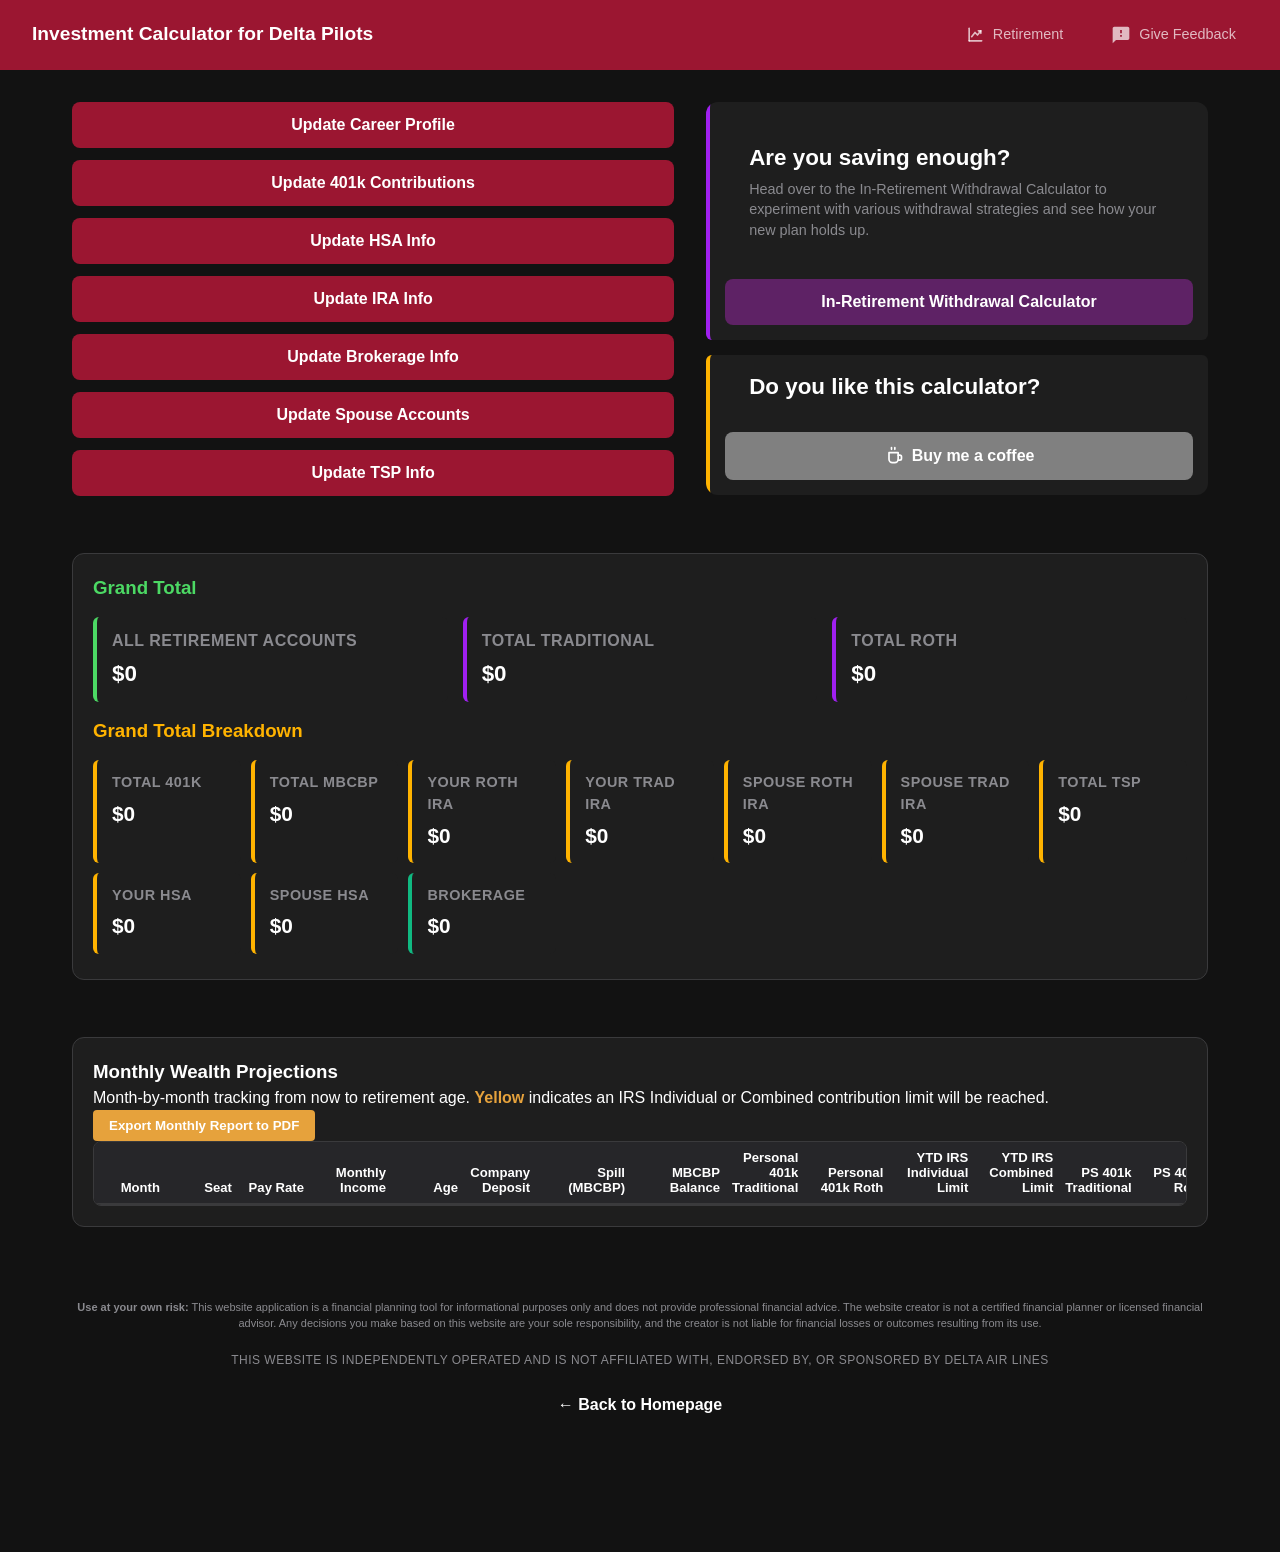
==== commit 178d6efc: "Add files via upload" ====
--- a/app.html
+++ b/app.html
@@ -208,10 +208,9 @@
   <div class="summary-table-header-strip"> 
     <h3>Monthly Wealth Projections</h3> 
     <p>Month-by-month tracking from now to retirement age. <span style="color: #e6a23c; font-weight: bold;">Yellow</span> indicates an IRS Individual or Combined contribution limit will be reached.</p> 
-    <!-- 🌟 Cleaned print action button targeting only this specific component block -->
-    <button onclick="printDashboardSection('monthlyWealthDashboardSection')" class="no-print" style="padding: 8px 16px; background-color: #e6a23c; color: white; border: none; border-radius: 4px; cursor: pointer; font-weight: bold; margin-bottom: 10px;">
-        Export Monthly Report to PDF
-    </button>
+    <button onclick="downloadWealthPDF()" class="no-print" style="padding: 8px 16px; background-color: #e6a23c; color: white; border: none; border-radius: 4px; cursor: pointer; font-weight: bold;">
+    Export Monthly Report to PDF
+</button>
   </div> 
   
   <div class="summary-grid-viewport-wrapper"> 
